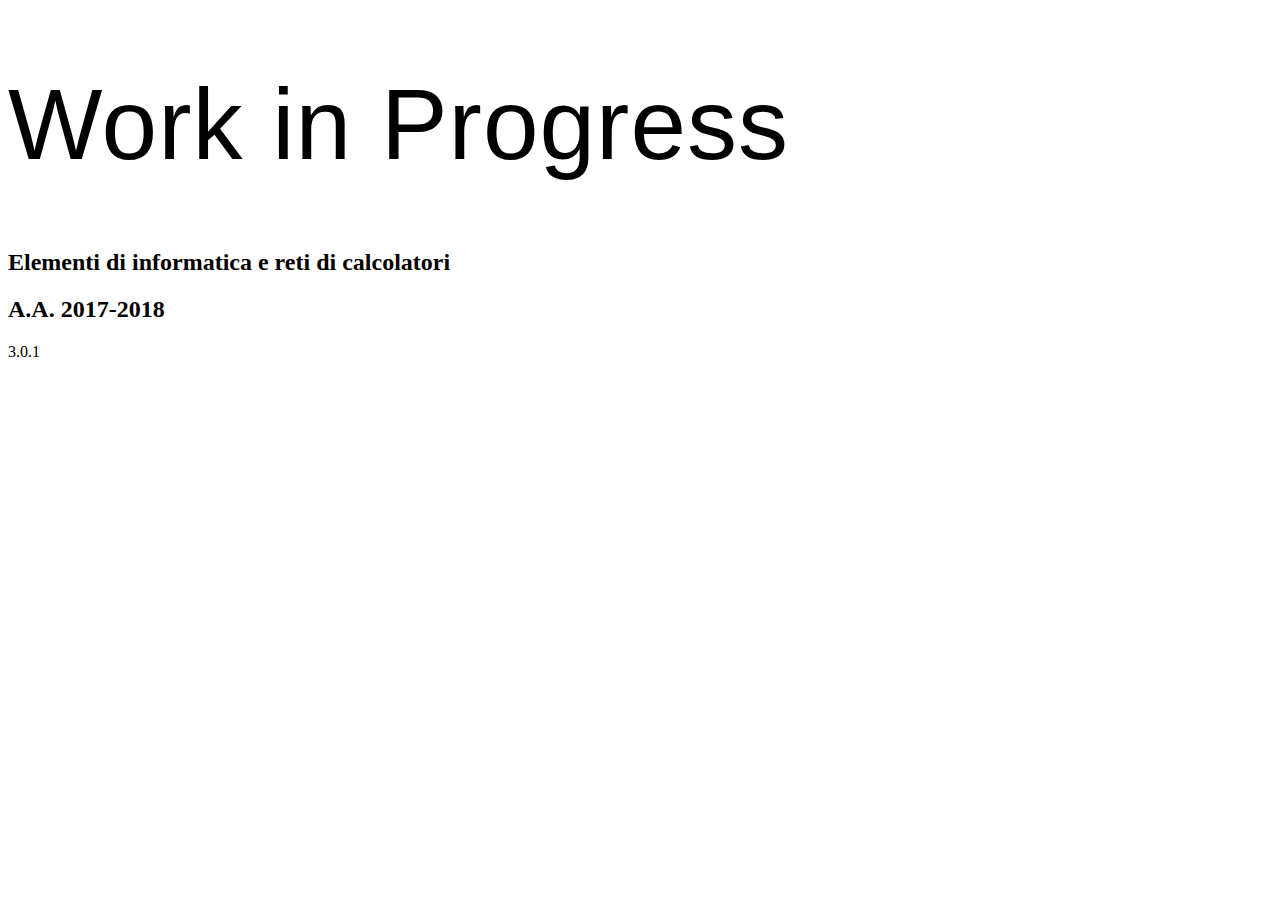
==== index.html @ 021d4521 "3.0.1" ====
<!doctype html>
<html lang="it">

 <head>
  <meta name="viewport" content="width=device-width, initial-scale=1.0">
  <meta http-equiv="X-UA-Compatible" content="IE=edge">
		<link rel="stylesheet" href="grafica.css">
 </head>

 <body>
      <h1>Work in Progress</h1>
      <h2>Elementi di informatica e reti di calcolatori</h2>
      <h2> A.A. 2017-2018 </h2>
      <p> 3.0.1 </p>
 </body>
</html>

<!-- <br> per un'interruzione di riga; -->
<!-- <hr> per inserire una linea di separazione -->
---- grafica.css ----
h1 {color: black;
	font-size: 100px;
	font-weight: 100;
	letter-spacing: 1px;
	font-family: 'HelveticaNeue-UltraLight', 'Helvetica Neue UltraLight', 'Helvetica Neue', Arial, Helvetica, sans-serif;
}
h2 {color: black;}

p {color: black;}
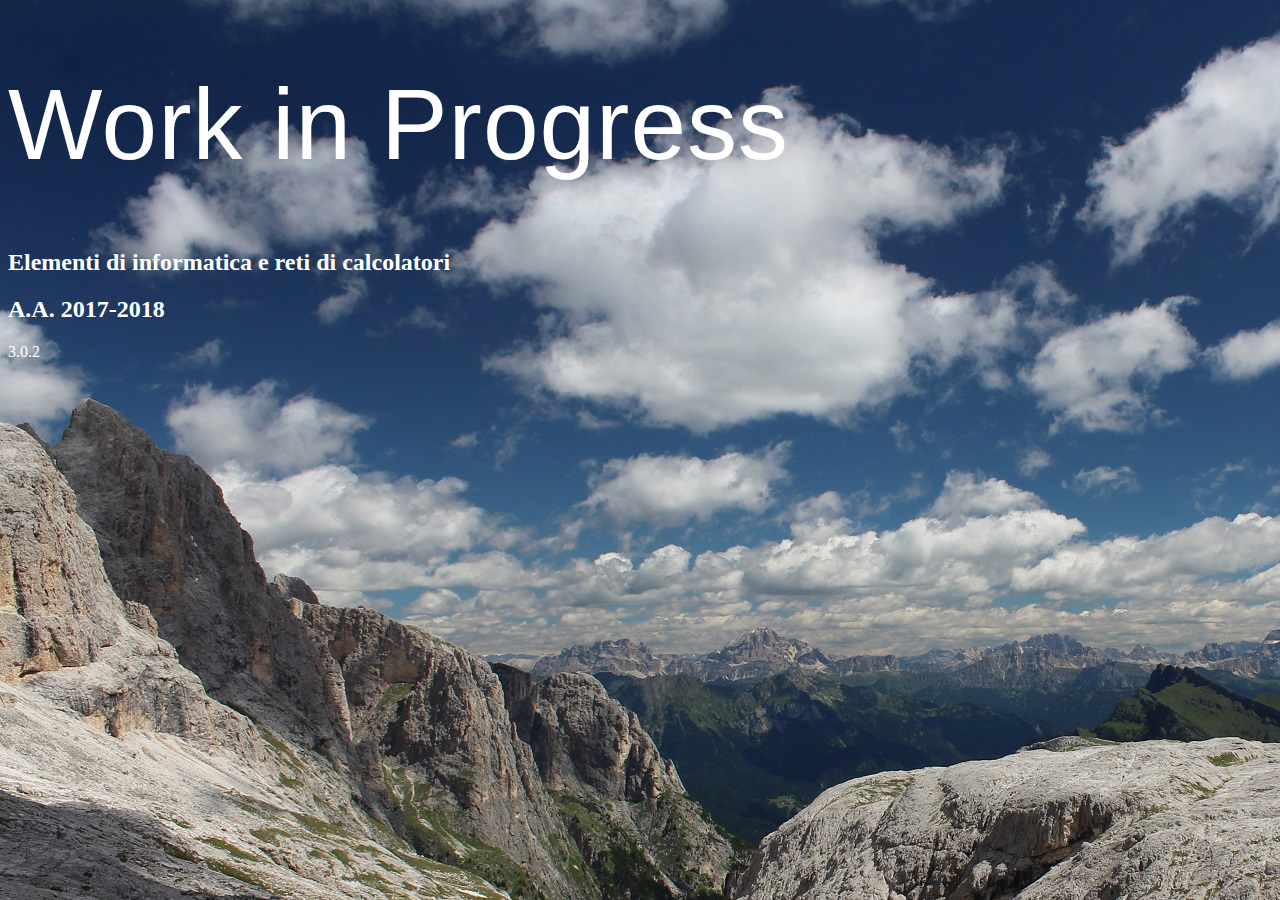
==== commit 4d92f56b: "3.0.2" ====
--- a/index.html
+++ b/index.html
@@ -2,18 +2,28 @@
 <html lang="it">
 
  <head>
-  <meta name="viewport" content="width=device-width, initial-scale=1.0">
+  <meta name="viewport" content="initial-scale=1.0">
   <meta http-equiv="X-UA-Compatible" content="IE=edge">
-		<link rel="stylesheet" href="grafica.css">
+    <title>Simone Banfi | Stories</title>
+    <link rel="stylesheet" href="grafica.css">
+
  </head>
 
- <body>
+ <body
+   style="background-image: url(sfondo.JPG)"
+   text="white"
+ >
       <h1>Work in Progress</h1>
       <h2>Elementi di informatica e reti di calcolatori</h2>
       <h2> A.A. 2017-2018 </h2>
-      <p> 3.0.1 </p>
+      <p> 3.0.2 </p>
+
  </body>
 </html>
+<style>
+
+
+
 
 <!-- <br> per un'interruzione di riga; -->
 <!-- <hr> per inserire una linea di separazione -->
--- a/grafica.css
+++ b/grafica.css
@@ -1,11 +1,7 @@
 
-
-h1 {color: black;
+h1 {
 	font-size: 100px;
 	font-weight: 100;
 	letter-spacing: 1px;
 	font-family: 'HelveticaNeue-UltraLight', 'Helvetica Neue UltraLight', 'Helvetica Neue', Arial, Helvetica, sans-serif;
 }
-h2 {color: black;}
-
-p {color: black;}
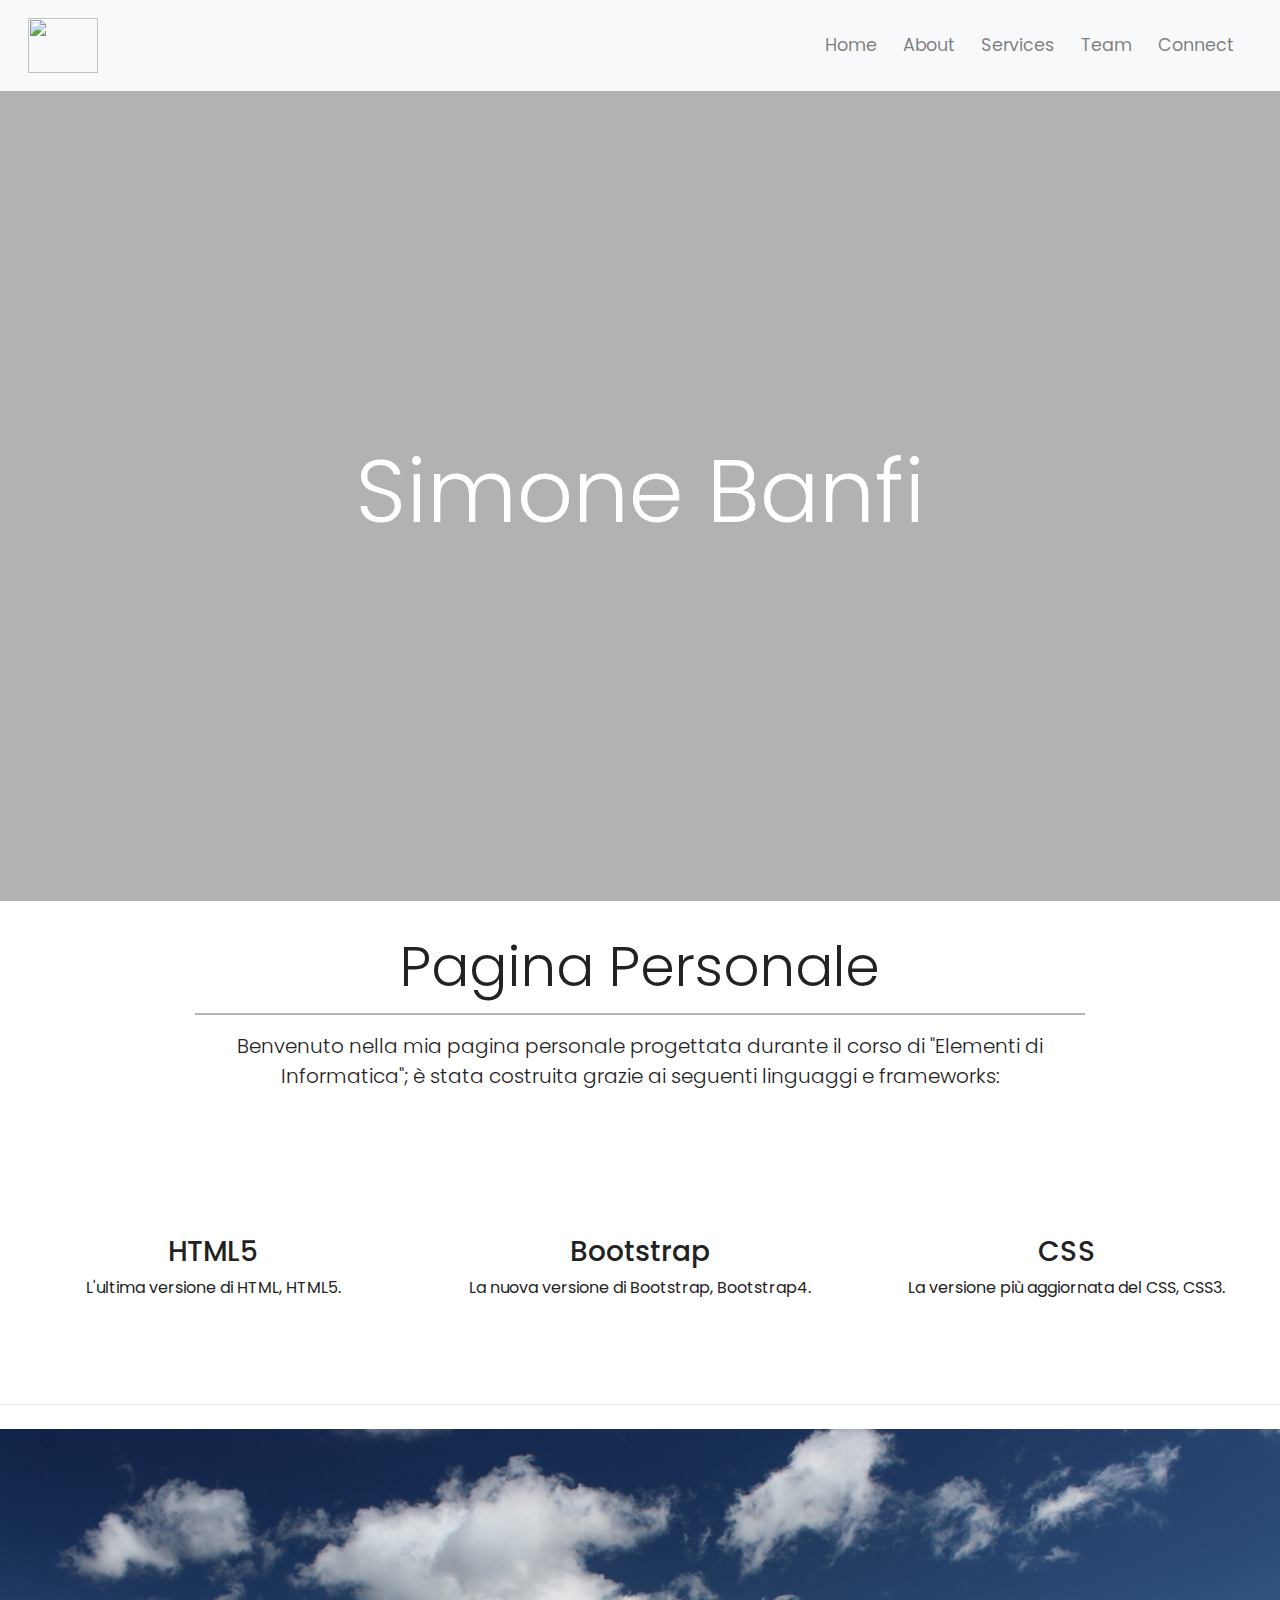
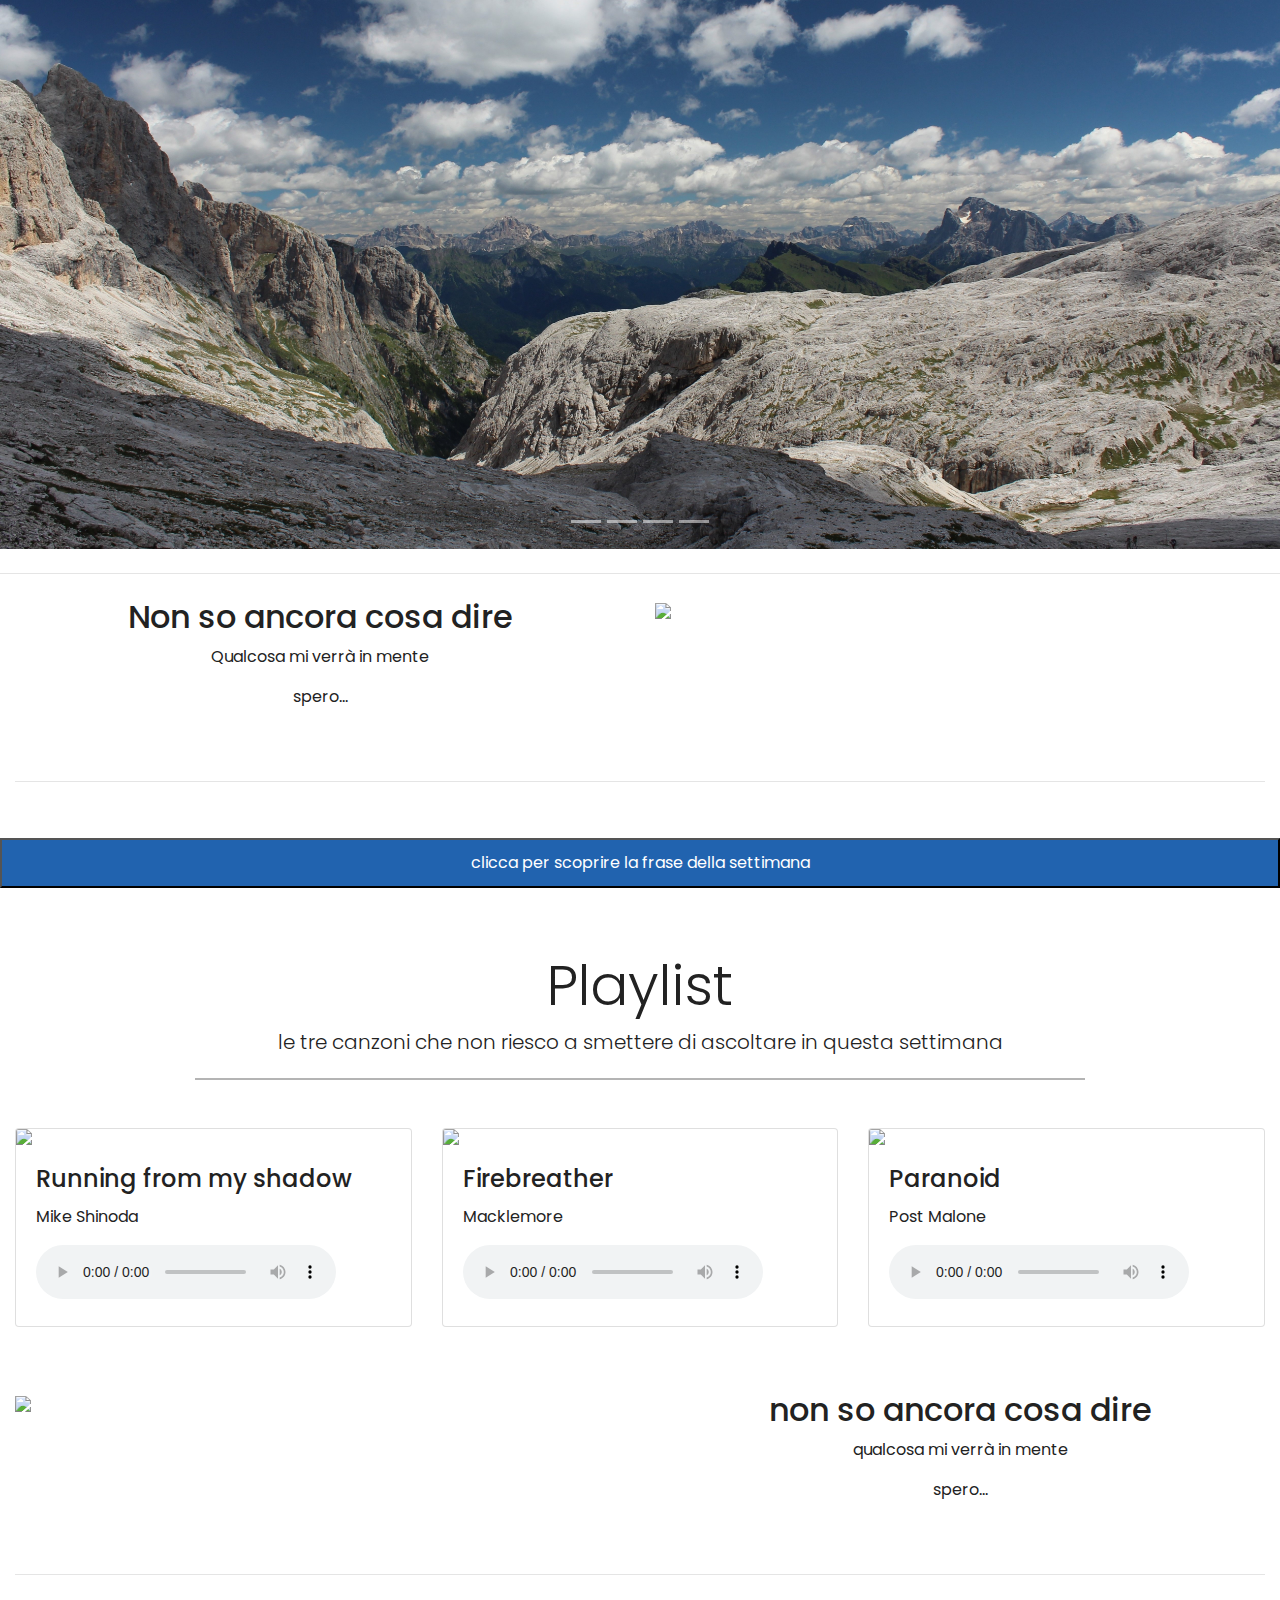
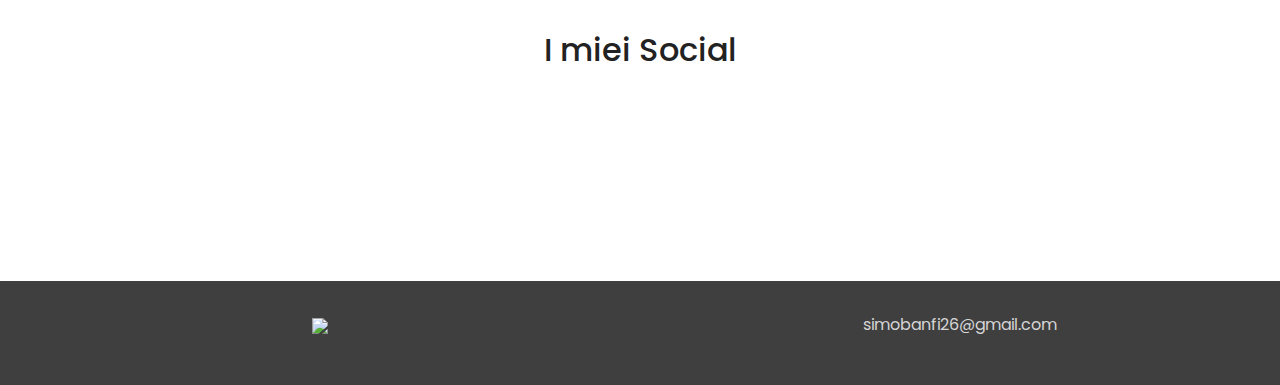
==== commit 93489013: "4.0" ====
--- a/index.html
+++ b/index.html
@@ -1,29 +1,252 @@
-<!doctype html>
-<html lang="it">
-
- <head>
-  <meta name="viewport" content="initial-scale=1.0">
-  <meta http-equiv="X-UA-Compatible" content="IE=edge">
-    <title>Simone Banfi | Stories</title>
-    <link rel="stylesheet" href="grafica.css">
-
- </head>
-
- <body
-   style="background-image: url(sfondo.JPG)"
-   text="white"
- >
-      <h1>Work in Progress</h1>
-      <h2>Elementi di informatica e reti di calcolatori</h2>
-      <h2> A.A. 2017-2018 </h2>
-      <p> 3.0.2 </p>
-
- </body>
+<!DOCTYPE html>
+<html lang="en">
+<head>
+	<meta charset="utf-8">
+	<meta name="viewport" content="width=device-width, initial-scale=1">
+	<title>Simone Banfi | Stories</title>
+	<link rel="stylesheet" href="https://maxcdn.bootstrapcdn.com/bootstrap/4.0.0/css/bootstrap.min.css">
+	<script src="https://ajax.googleapis.com/ajax/libs/jquery/3.3.1/jquery.min.js"></script>
+	<script src="https://cdnjs.cloudflare.com/ajax/libs/popper.js/1.12.9/umd/popper.min.js"></script>
+	<script src="https://maxcdn.bootstrapcdn.com/bootstrap/4.0.0/js/bootstrap.min.js"></script>
+	<script src="https://use.fontawesome.com/releases/v5.0.8/js/all.js"></script>
+	<link href="style.css" rel="stylesheet">
+</head>
+<body>
+
+<!-- Navigation -->
+<nav class="navbar navbar-expand-md navbar-light bg-light sticky-top">
+ <div class="container-fluid">
+	<a class="navbar-brand" href="#"><img src="img/logonero.PNG" width="70" height="55"></a>
+	<button class="navbar-toggler" type="button" data-toggle="collapse"
+	data-target="#navbarResponsive">
+	 <span class="navbar-toggler-icon"></span>
+	</button>
+	<div class="collapse navbar-collapse" id="navbarResponsive">
+		<ul class="navbar-nav ml-auto">
+			<li class="nav-item">
+				<a class="nav-link" href="#">Home</a>
+			</li>
+			<li class="nav-item">
+				<a class="nav-link" href="#">About</a>
+			</li>
+			<li class="nav-item">
+				<a class="nav-link" href="#">Services</a>
+			</li>
+			<li class="nav-item">
+				<a class="nav-link" href="#">Team</a>
+			</li>
+			<li class="nav-item">
+				<a class="nav-link" href="#">Connect</a>
+			</li>
+ </div>
+</nav>
+
+<!--- Cover -->
+<div class="cover">
+	<div class="cover-filter"></div>
+	<div class="cover-caption">
+		<div class="cover-caption-copy">
+			<h1 class="display-2">Simone Banfi</h1>
+			<h2></h2>
+		</div>
+	</div>
+</div>
+
+<!--- Sezione Welcome -->
+<div class="container-fluid padding">
+	<div class="row welcome text-center">
+		<div class="col-12">
+			<h1 class="display-4">Pagina Personale</h1>
+		</div>
+		<hr>
+		<div class="col-12">
+			<p class="lead">Benvenuto nella mia pagina personale progettata durante il
+				corso di "Elementi di Informatica"; è stata costruita grazie ai seguenti
+				linguaggi e frameworks: </p>
+		</div>
+	</div>
+</div>
+
+<!--- Linguaggi Utilizzati -->
+<div class="container-fluid padding">
+ <div class="row text-center padding">
+	<div class="col-xs-12 col-sm-6 col-md-4">
+		<i class="fas fa-code"></i>
+		<h3>HTML5</h3>
+		<p>L'ultima versione di HTML, HTML5.</p>
+	</div>
+	<div class="col-xs-12 col-sm-6 col-md-4">
+		<i class="fas fa-bold"></i>
+		<h3>Bootstrap</h3>
+		<p>La nuova versione di Bootstrap, Bootstrap4.</p>
+	</div>
+	<div class="col-sm-12 col-md-4">
+		<i class="fab fa-css3"></i>
+		<h3>CSS</h3>
+		<p>La versione più aggiornata del CSS, CSS3.</p>
+	</div>
+ </div>
+</div>
+<hr class="my-4">
+
+<!--- Image Slider -->
+<div id="slides" class="carousel slide" data-ride="carousel">
+ <ul class="carousel-indicators">
+	 <li data-target="#slides" data-slide-to="0"></li>
+	 <li data-target="#slides" data-slide-to="1"></li>
+	 <li data-target="#slides" data-slide-to="2"></li>
+	 <li data-target="#slides" data-slide-to="3"></li>
+ </ul>
+ <div class="carousel-inner">
+ 	<div class="carousel-item active">
+ 		<img src="img/sfondo.JPG">
+ 	</div>
+	<div class="carousel-item">
+		<img src="img/sfondo2.JPG">
+	</div>
+	<div class="carousel-item">
+		<img src="img/sfondo3.JPG">
+	</div>
+	<div class="carousel-item">
+		<img src="img/sfondo4.JPG">
+	</div>
+ </div>
+</div>
+<hr class="my-4">
+
+<!--- Sezione a 2 Colonne -->
+<div class="container-fluid padding">
+	<div class="row padding">
+		<div class="col-lg-6 text-center">
+			<h2>Non so ancora cosa dire</h2>
+			<p>Qualcosa mi verrà in mente</p>
+			<p>spero...</p>
+		</div>
+		<div class="col-lg-6">
+			<img src="img/2colonne.JPG" class="img-fluid">
+		</div>
+	</div>
+		<hr class="my-4">
+</div>
+
+
+<!--- Fixed background
+<figure>
+	<div class="fixed-wrap">
+		<div id="fixed">
+		</div>
+	</div>
+</figure>  -->
+
+<!--- Emoji Section -->
+<button class="frase" data-toggle="collapse" data-target="#emoji">clicca per scoprire la frase della settimana</button>
+ <div id="emoji" class="collapse">
+	<div class="container-fluid padding text-center">
+		<div class="row">
+<p>leggera come un volo di farfalla è la vita quando la felicità ti è vicina</p>
+		</div>
+	</div>
+</div>
+
+<!--- Sezione musica -->
+<div class="container-fluid padding">
+	<div class="row welcome text-center">
+		<div class="col-12">
+			<h1 class="display-4">Playlist</h1>
+			<p class="lead">le tre canzoni che non riesco a smettere di ascoltare
+			in questa settimana</p>
+		</div>
+		<hr>
+	</div>
+</div>
+
+<!--- Cards canzoni -->
+<div class="container-fluid padding">
+	 <div class="row padding">
+		<div class="col-md-4">
+			<div class="card">
+				<img class="card-img-top" src="img/cover1.JPG">
+				<div class="card-body">
+				 <h4 class="card-title">Running from my shadow</h4>
+					<p class="card-text">Mike Shinoda</p>
+				  <audio controls>
+					<source src="audio/audio1.MP3" type="audio/mpeg">
+				</audio>
+			</div>
+		 </div>
+		</div>
+		 <div class="col-md-4">
+ 			<div class="card">
+ 				<img class="card-img-top" src="img/cover2.JPG">
+ 				<div class="card-body">
+ 					<h4 class="card-title">Firebreather</h4>
+ 					<p class="card-text">Macklemore</p>
+					<audio controls>
+					<source src="audio/audio2.MP3" type="audio/mpeg">
+				</audio>
+ 				</div>
+ 			</div>
+ 		 </div>
+		 <div class="col-md-4">
+ 			<div class="card">
+ 				<img class="card-img-top" src="img/cover3.JPG">
+ 				<div class="card-body">
+ 					<h4 class="card-title">Paranoid</h4>
+ 					<p class="card-text">Post Malone</p>
+					<audio controls>
+					<source src="audio/audio3.MP3" type="audio/mpeg">
+				</audio>
+ 				</div>
+ 			</div>
+ 		 </div>
+		</div>
+</div>
+
+</div>
+
+<!--- Sezione a 2 Colonne -->
+<div class="container-fluid padding">
+	<div class="row padding">
+
+		<div class="col-lg-6">
+			<img src="img/2colonne2.JPG" class="img-fluid">
+		</div>
+		<div class="col-lg-6 text-center">
+			<h2>non so ancora cosa dire</h2>
+			<p>qualcosa mi verrà in mente</p>
+			<p>spero...</p>
+		</div>
+	</div>
+	<hr class="my-4">
+</div>
+
+<!--- Social -->
+<div class="container-fluid padding">
+	<div class="row text-center padding">
+		<div class="col-12">
+			<h2>I miei Social</h2>
+		</div>
+		<div class="col-12 social padding">
+			<a href="https://www.facebook.com/simone.banfi.7"><i class="fab fa-facebook"></i></a>
+			<a href="https://www.instagram.com/simo_baba26/?hl=it"><i class="fab fa-instagram"></i></a>
+			<a href="https://plus.google.com/u/0/112578412473606770687"><i class="fab fa-google-plus-g"></i></a>
+		</div>
+	</div>
+</div>
+
+<!--- Footer -->
+ <footer>
+  <div class="container-fluid padding">
+	 <div class="row text-center">
+		<div class="col-md-6">
+			<img src="img/logo.PNG">
+		</div>
+  	<div class="col-md-6">
+	   	<p>simobanfi26@gmail.com</p>
+	  </div>
+	 </div>
+  </div>
+ </footer>
+
+</body>
 </html>
-<style>
-
-
-
-
-<!-- <br> per un'interruzione di riga; -->
-<!-- <hr> per inserire una linea di separazione -->
--- a/style.css
+++ b/style.css
@@ -0,0 +1,255 @@
+@import url('https://fonts.googleapis.com/css?family=Poppins:400,500,700');
+html, body{
+ height: 100%;
+ width: 100%;
+ font-family: "Poppins" , sans-serif;
+ color: #222;
+ }
+
+/*--- correzioni navbar --*/
+.navbar{
+  padding: .8rem;
+}
+.navbar-nav li{
+  padding-right: 10px;
+}
+.nav-link {
+  font-size: 1.1em !important;
+}
+
+/*--- correzioni cover --*/
+.cover{height:90%;
+	background-image: url("img/pp.JPG");
+	background-size: cover;
+	background-position: center center;
+	position:relative;
+  }
+.cover-filter{ background: #000; width:100%; height:100%; position: absolute; z-index: 0; opacity: 0.3; }
+.cover-caption{ display: table; height: 100%; width:100%; position: relative; z-index:1; padding: 0 20px}
+.cover-caption-copy{ display: table-cell; vertical-align: middle; text-align: center; color:#fff; }
+
+/*--- correzioni sezione welcome --*/
+.welcome {
+  width: 75%;
+  margin: 0 auto;
+  padding-top: 2rem;
+}
+.welcome hr{
+  border-top: 2px solid #b4b4b4;
+  width: 95%;
+  margin-top: .3rem;
+  margin-bottom: 1rem;
+}
+
+/*--- correzioni simboli html bootstrap e css --*/
+ .fa-code {
+  color: #e54d26;
+ }
+ .fa-bold {
+  color: #563d7c;
+ }
+ .fa-css3 {
+  color: #2163af;
+ }
+ .fa-code, .fa-bold, .fa-css3 {
+  font-size: 4em;
+  margin: 1rem;
+ }
+
+ /*--- correzioni carousel foto --*/
+.carousel-inner img{
+  width: 100%;
+
+}
+.carousel-caption{
+  position: absolute;
+  top: 50%;
+  transform: translateY(-50%);
+}
+.carousel-caption h1{
+  font-size: 500%;
+  text-transform: uppercase;
+}
+.carousel-caption h3{
+  font-size: 200%;
+  font-weight: 500;
+  padding-bottom: 1rem;
+}
+
+.padding {
+  padding-bottom: 2rem;
+}
+
+.frase{
+  background-color: #2163af;
+  color: white;
+  width: 100%;
+  height: 50px;
+  margin-bottom: 2rem;
+}
+
+/*--- correzioni sezione social --*/
+.social a {
+  font-size: 4.5em;
+  padding: 3rem;
+}
+.fa-facebook{
+  color: #3b5998;
+}
+.fa-instagram{
+  color: #517fa4;
+}
+.fa-google-plus-g{
+  color: #dd4b39;
+}
+.fa-facebook:hover,
+.fa-instagram:hover,
+.fa-google-plus-g:hover {
+  color: #d5d5d5;
+}
+
+/*--- correzioni navbar --*/
+footer{
+  background-color: #3f3f3f;
+  color: #d5d5d5;
+  padding-top: 2rem;
+}
+
+
+
+
+/*---Media Queries --*/
+@media (max-width: 992px) {
+ .social a{
+   font-size: 4em;
+   padding: 2rem;
+ }
+  }
+@media (max-width: 768px) {
+  .carousel-caption{
+    top: 45%;
+  }
+  .carousel-caption h1{
+    font-size: 350%;
+  }
+  .carousel-caption h3{
+    font-size: 140%;
+    font-weight: 400;
+    padding-bottom: .2rem;
+  }
+  .carousel-caption .btn{
+    font-size: 95%;
+  }
+  .display-4 {
+    font-size: 200%;
+  }
+  .social a{
+    font-size: 3.5em;
+    padding: 1.2rem;
+  }
+}
+@media (max-width: 576px) {
+  .carousel-caption{
+    top: 40%;
+  }
+  .carousel-caption h1{
+    font-size: 250%;
+  }
+  .carousel-caption h3{
+    font-size: 110%;
+  }
+  .carousel-caption .btn{
+    font-size: 90%;
+  }
+  .carousel-indicators{
+    display: none;
+  }
+  .display-4 {
+    font-size: 160%;
+  }
+  .social a{
+    font-size: 2em;
+    padding: .7rem;
+  }
+}
+
+
+/*---Firefox Bug Fix --*/
+.carousel-item {
+  transition: -webkit-transform 0.5s ease;
+  transition: transform 0.5s ease;
+  transition: transform 0.5s ease, -webkit-transform 0.5s ease;
+  -webkit-backface-visibility: visible;
+  backface-visibility: visible;
+}
+/*--- Fixed Background Image --*/
+figure {
+  position: relative;
+  width: 100%;
+  height: 60%;
+  margin: 0!important;
+}
+.fixed-wrap {
+  clip: rect(0, auto, auto, 0);
+  position: absolute;
+  top: 0;
+  left: 0;
+  width: 100%;
+  height: 100%;
+}
+#fixed {
+  background-image: url('img/mac.JPG');
+  position: fixed;
+  display: block;
+  top: 0;
+  left: 0;
+  width: 100%;
+  height: 100%;
+  background-size: cover;
+  background-position: center center;
+  -webkit-transform: translateZ(0);
+          transform: translateZ(0);
+  will-change: transform;
+}
+
+overlay {
+    background: rgba(64, 35, 97, 0.9);
+    height: 100%;
+    left: 0;
+    opacity: 0;
+    position: absolute;
+    top: 0;
+    width: 100%;
+    -moz-transition: opacity, 0.3s;
+    -o-transition: opacity, 0.3s;
+    -webkit-transition: opacity, 0.3s;
+    transition: opacity, 0.3s; }
+  .work .overlay-caption {
+    position: absolute;
+    text-align: center;
+    top: 50%;
+    width: 100%;
+    -moz-transform: translateY(-50%);
+    -ms-transform: translateY(-50%);
+    -webkit-transform: translateY(-50%);
+    transform: translateY(-50%); }
+
+
+
+
+/*
+Extra small (xs) devices (portrait phones, less than 576px)
+No media query since this is the default in Bootstrap
+
+Small (sm) devices (landscape phones, 576px and up)
+@media (min-width: 576px) { ... }
+
+Medium (md) devices (tablets, 768px and up)
+@media (min-width: 768px) { ... }
+
+Large (lg) devices (desktops, 992px and up)
+@media (min-width: 992px) { ... }
+
+Extra (xl) large devices (large desktops, 1200px and up)
+@media (min-width: 1200px) { ... }
+*/
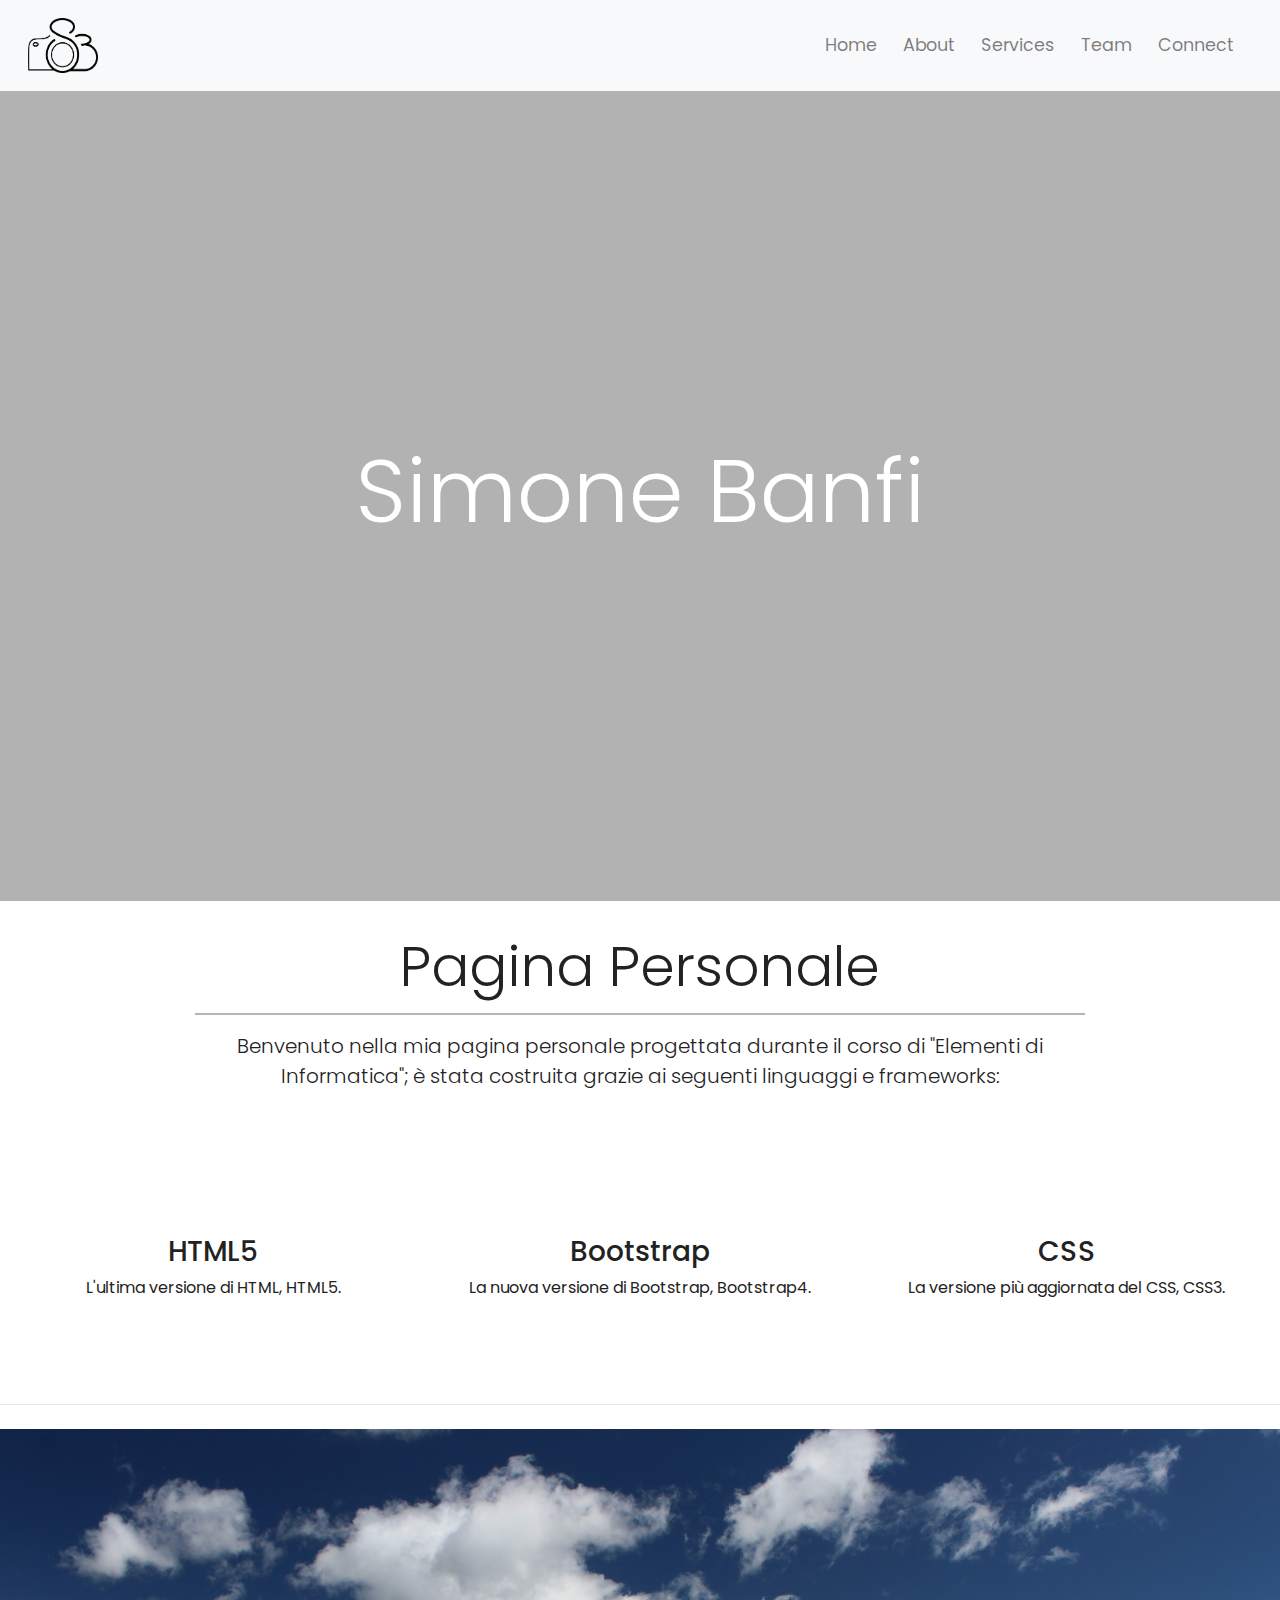
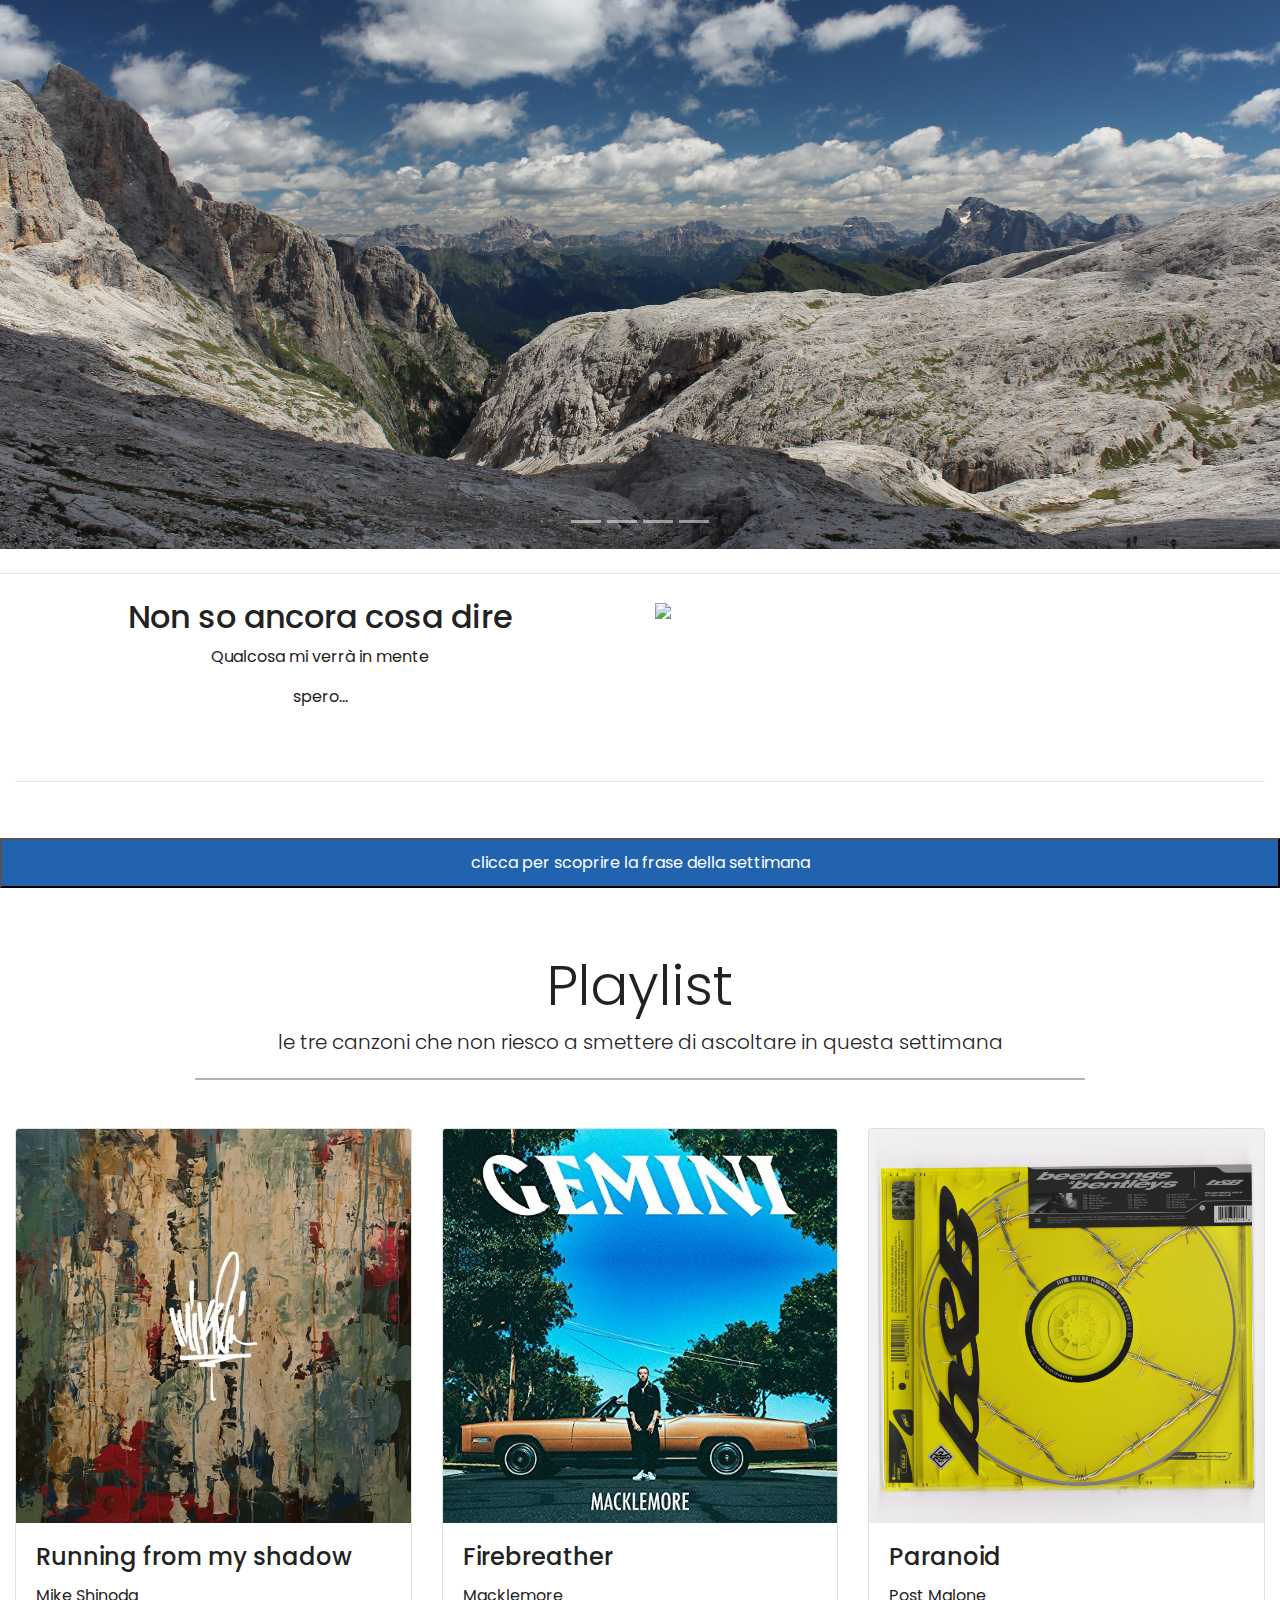
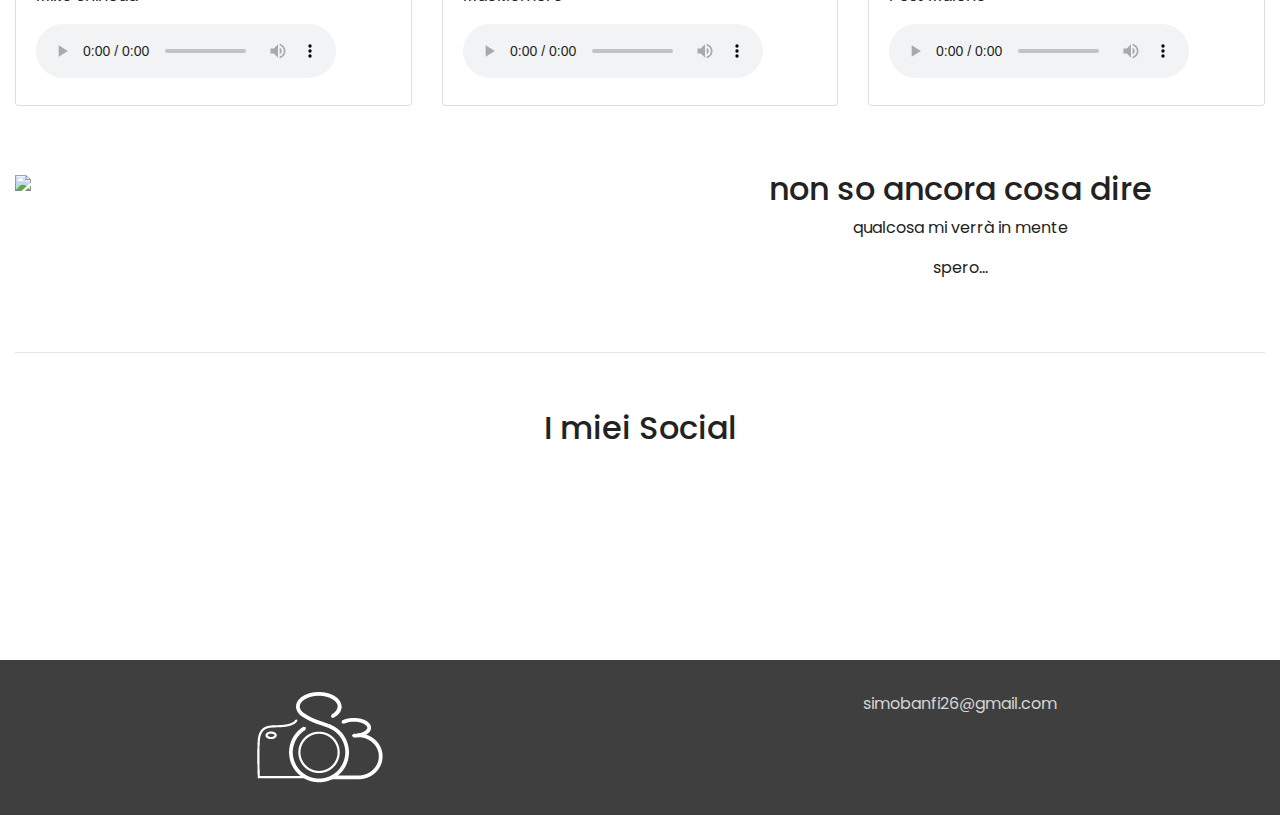
==== commit 26668a88: "4.0.1" ====
--- a/index.html
+++ b/index.html
@@ -16,7 +16,7 @@
 <!-- Navigation -->
 <nav class="navbar navbar-expand-md navbar-light bg-light sticky-top">
  <div class="container-fluid">
-	<a class="navbar-brand" href="#"><img src="img/logonero.PNG" width="70" height="55"></a>
+	<a class="navbar-brand" href="#"><img src="img/logonero.png" width="70" height="55"></a>
 	<button class="navbar-toggler" type="button" data-toggle="collapse"
 	data-target="#navbarResponsive">
 	 <span class="navbar-toggler-icon"></span>
@@ -102,13 +102,13 @@
  		<img src="img/sfondo.JPG">
  	</div>
 	<div class="carousel-item">
-		<img src="img/sfondo2.JPG">
+		<img src="img/sfondo.jpg">
 	</div>
 	<div class="carousel-item">
-		<img src="img/sfondo3.JPG">
+		<img src="img/sfondo3.jpg">
 	</div>
 	<div class="carousel-item">
-		<img src="img/sfondo4.JPG">
+		<img src="img/sfondo4.jpg">
 	</div>
  </div>
 </div>
@@ -165,7 +165,7 @@
 	 <div class="row padding">
 		<div class="col-md-4">
 			<div class="card">
-				<img class="card-img-top" src="img/cover1.JPG">
+				<img class="card-img-top" src="img/cover1.jpg">
 				<div class="card-body">
 				 <h4 class="card-title">Running from my shadow</h4>
 					<p class="card-text">Mike Shinoda</p>
@@ -177,7 +177,7 @@
 		</div>
 		 <div class="col-md-4">
  			<div class="card">
- 				<img class="card-img-top" src="img/cover2.JPG">
+ 				<img class="card-img-top" src="img/cover2.jpg">
  				<div class="card-body">
  					<h4 class="card-title">Firebreather</h4>
  					<p class="card-text">Macklemore</p>
@@ -189,7 +189,7 @@
  		 </div>
 		 <div class="col-md-4">
  			<div class="card">
- 				<img class="card-img-top" src="img/cover3.JPG">
+ 				<img class="card-img-top" src="img/cover3.jpg">
  				<div class="card-body">
  					<h4 class="card-title">Paranoid</h4>
  					<p class="card-text">Post Malone</p>
@@ -239,7 +239,7 @@
   <div class="container-fluid padding">
 	 <div class="row text-center">
 		<div class="col-md-6">
-			<img src="img/logo.PNG">
+			<img src="img/logo.png">
 		</div>
   	<div class="col-md-6">
 	   	<p>simobanfi26@gmail.com</p>
--- a/style.css
+++ b/style.css
@@ -19,7 +19,7 @@
 
 /*--- correzioni cover --*/
 .cover{height:90%;
-	background-image: url("img/pp.JPG");
+	background-image: url("img/pp.jpg");
 	background-size: cover;
 	background-position: center center;
 	position:relative;
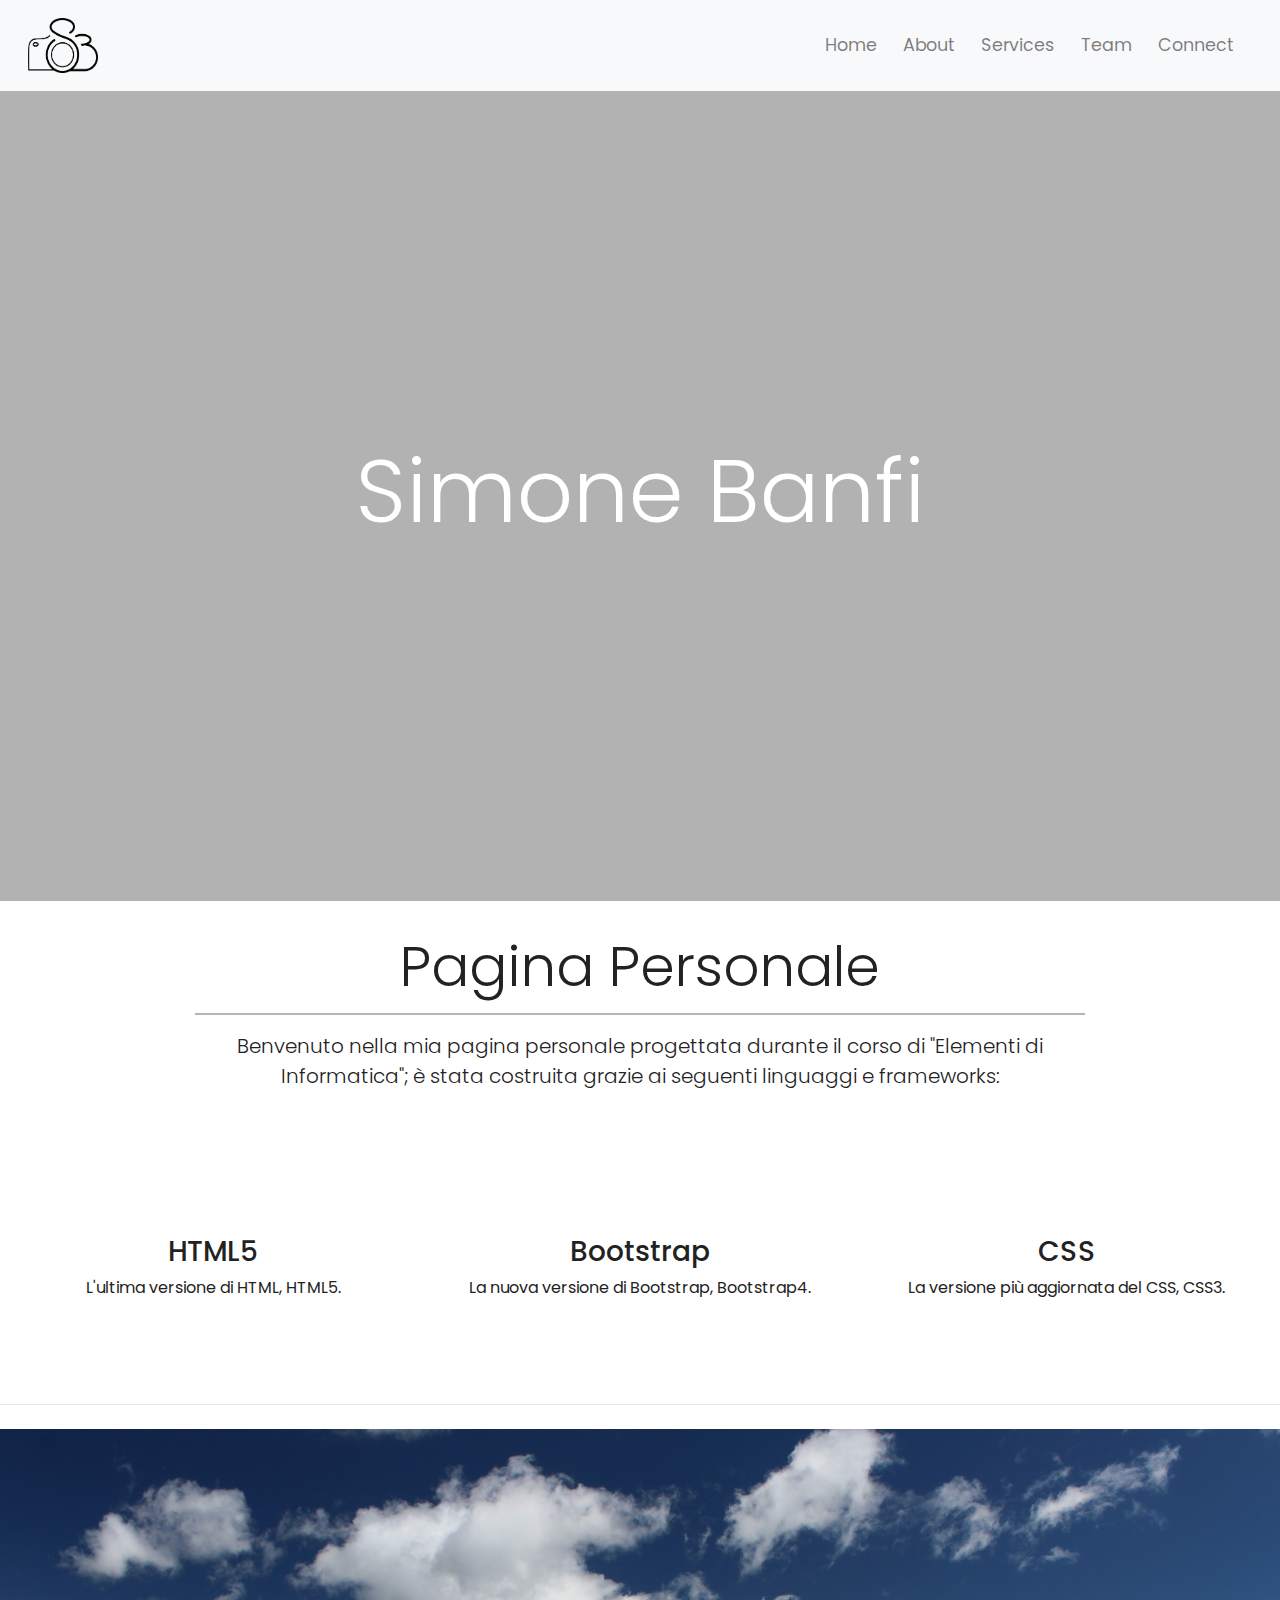
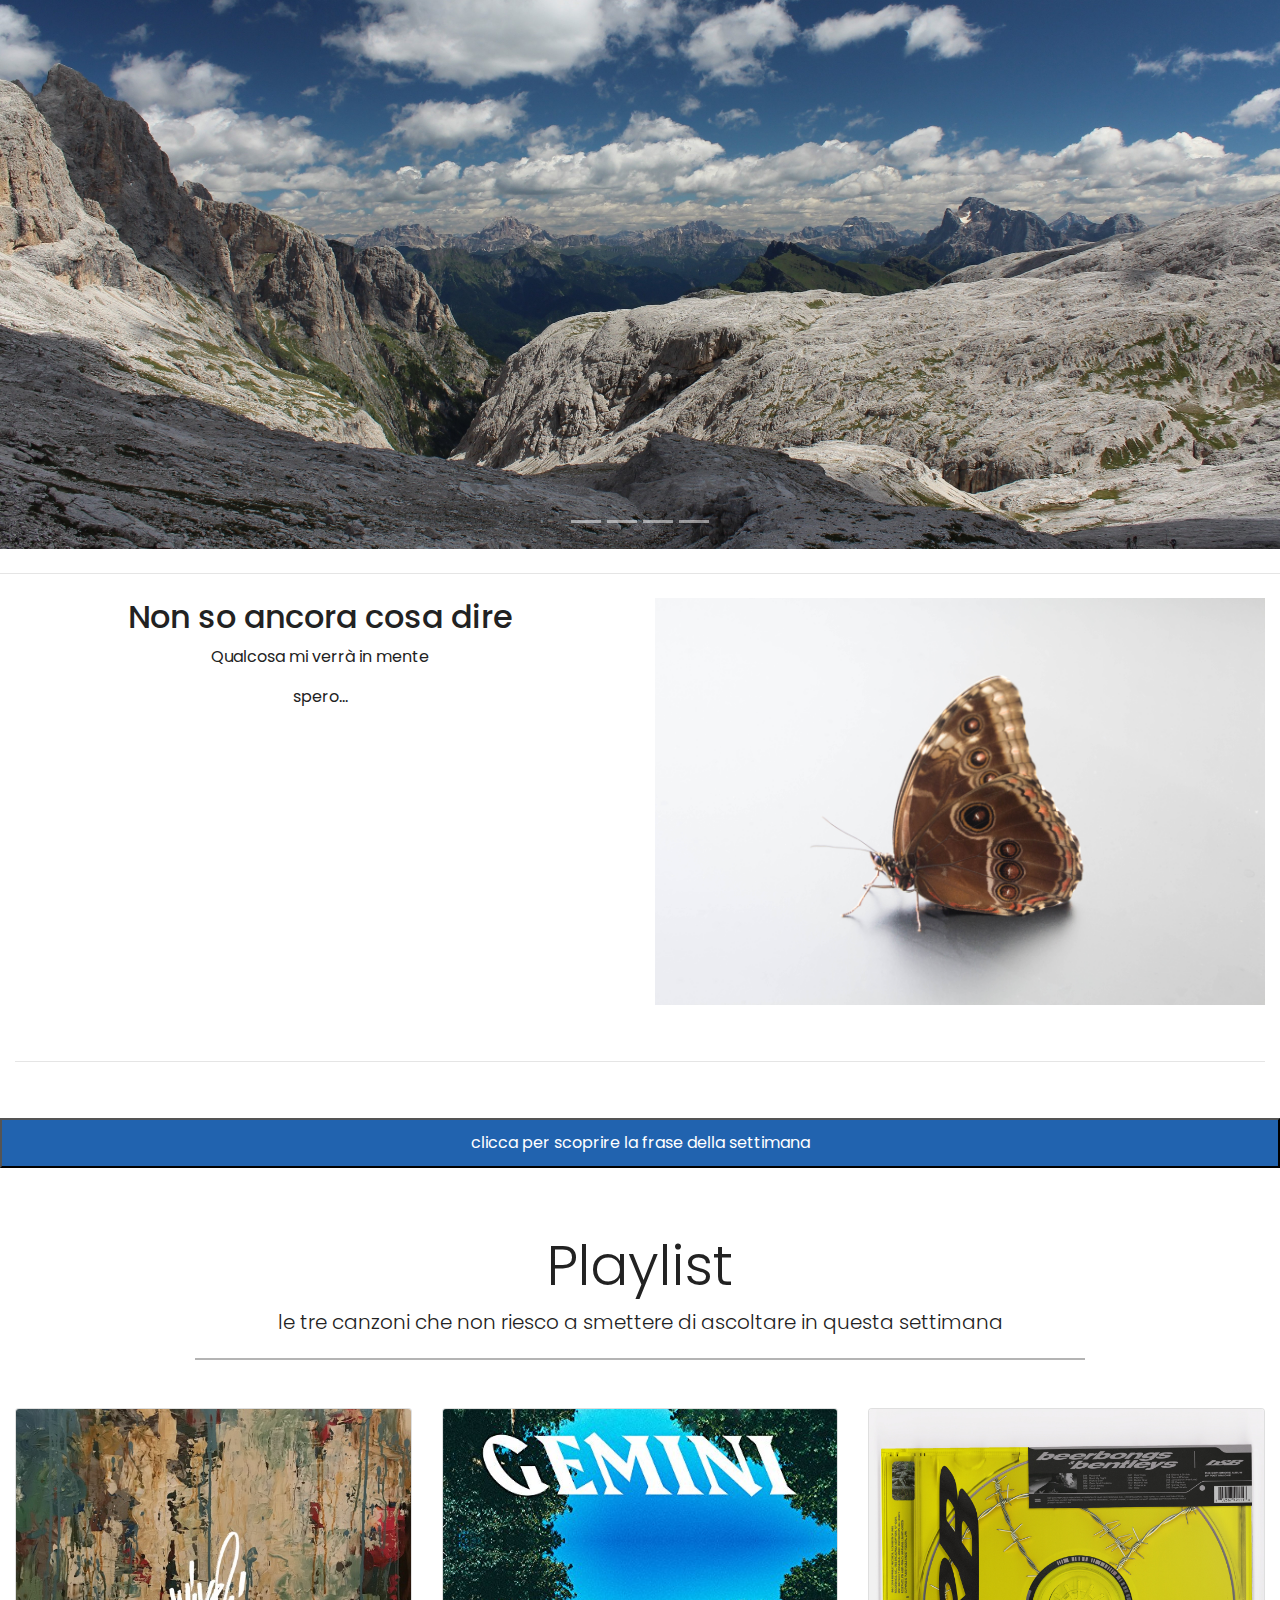
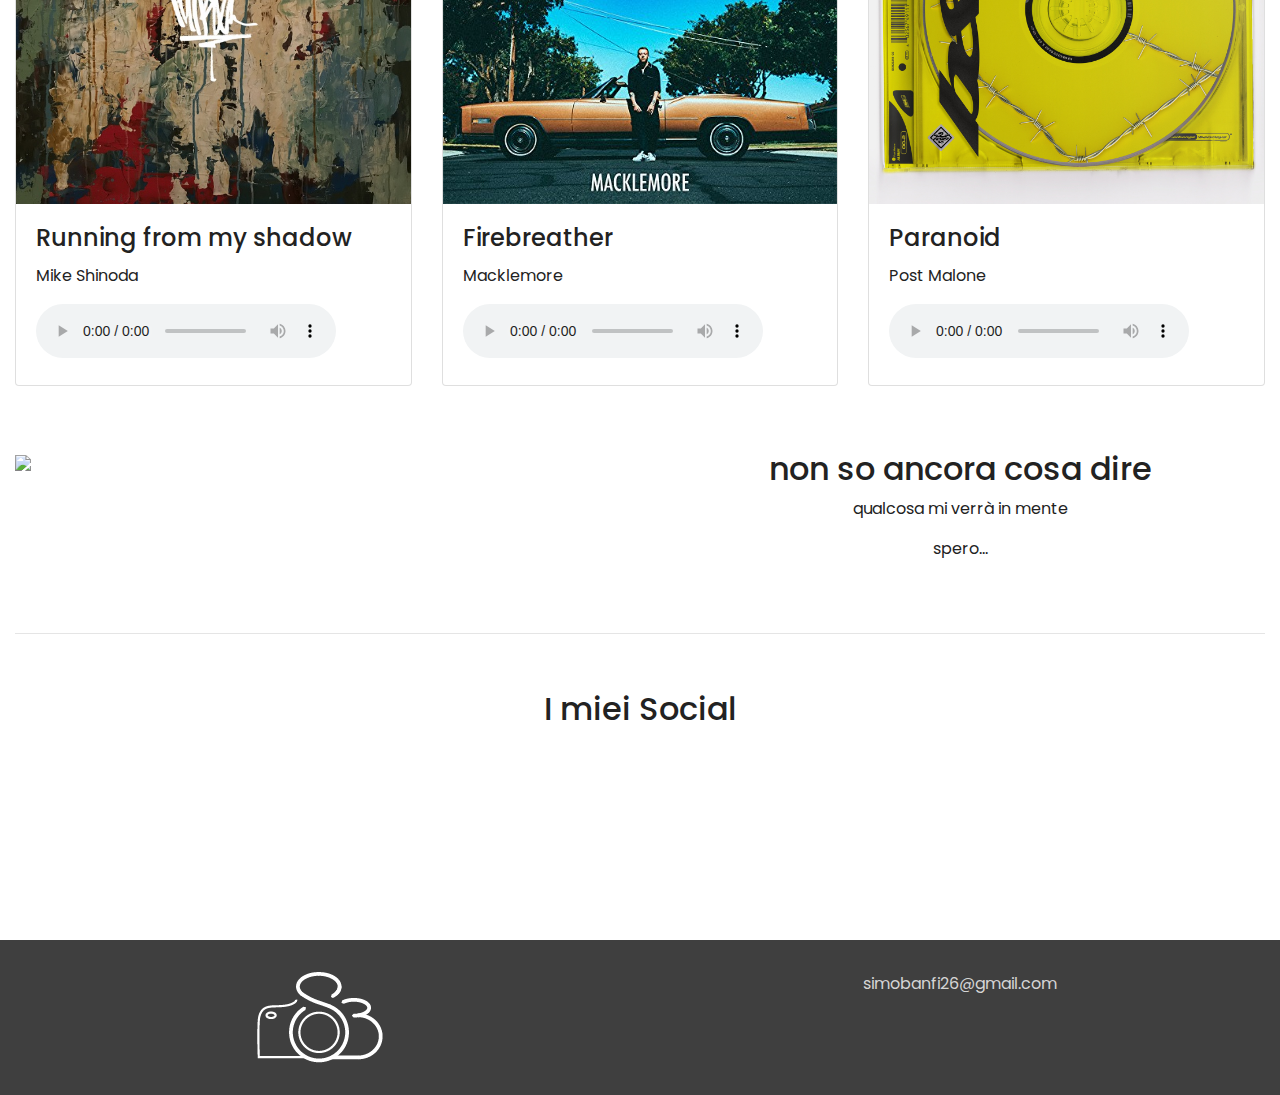
==== commit abecb9fa: "4.0.2" ====
--- a/index.html
+++ b/index.html
@@ -102,7 +102,7 @@
  		<img src="img/sfondo.JPG">
  	</div>
 	<div class="carousel-item">
-		<img src="img/sfondo.jpg">
+		<img src="img/sfondo2.jpg">
 	</div>
 	<div class="carousel-item">
 		<img src="img/sfondo3.jpg">
@@ -123,7 +123,7 @@
 			<p>spero...</p>
 		</div>
 		<div class="col-lg-6">
-			<img src="img/2colonne.JPG" class="img-fluid">
+			<img src="img/2colonne.jpg" class="img-fluid">
 		</div>
 	</div>
 		<hr class="my-4">
@@ -170,7 +170,7 @@
 				 <h4 class="card-title">Running from my shadow</h4>
 					<p class="card-text">Mike Shinoda</p>
 				  <audio controls>
-					<source src="audio/audio1.MP3" type="audio/mpeg">
+					<source src="audio/audio1.mp3" type="audio/mpeg">
 				</audio>
 			</div>
 		 </div>
@@ -182,7 +182,7 @@
  					<h4 class="card-title">Firebreather</h4>
  					<p class="card-text">Macklemore</p>
 					<audio controls>
-					<source src="audio/audio2.MP3" type="audio/mpeg">
+					<source src="audio/audio2.mp3" type="audio/mpeg">
 				</audio>
  				</div>
  			</div>
@@ -194,7 +194,7 @@
  					<h4 class="card-title">Paranoid</h4>
  					<p class="card-text">Post Malone</p>
 					<audio controls>
-					<source src="audio/audio3.MP3" type="audio/mpeg">
+					<source src="audio/audio3.mp3" type="audio/mpeg">
 				</audio>
  				</div>
  			</div>
--- a/style.css
+++ b/style.css
@@ -18,7 +18,8 @@
 }
 
 /*--- correzioni cover --*/
-.cover{height:90%;
+.cover{
+  height:90%;
 	background-image: url("img/pp.jpg");
 	background-size: cover;
 	background-position: center center;
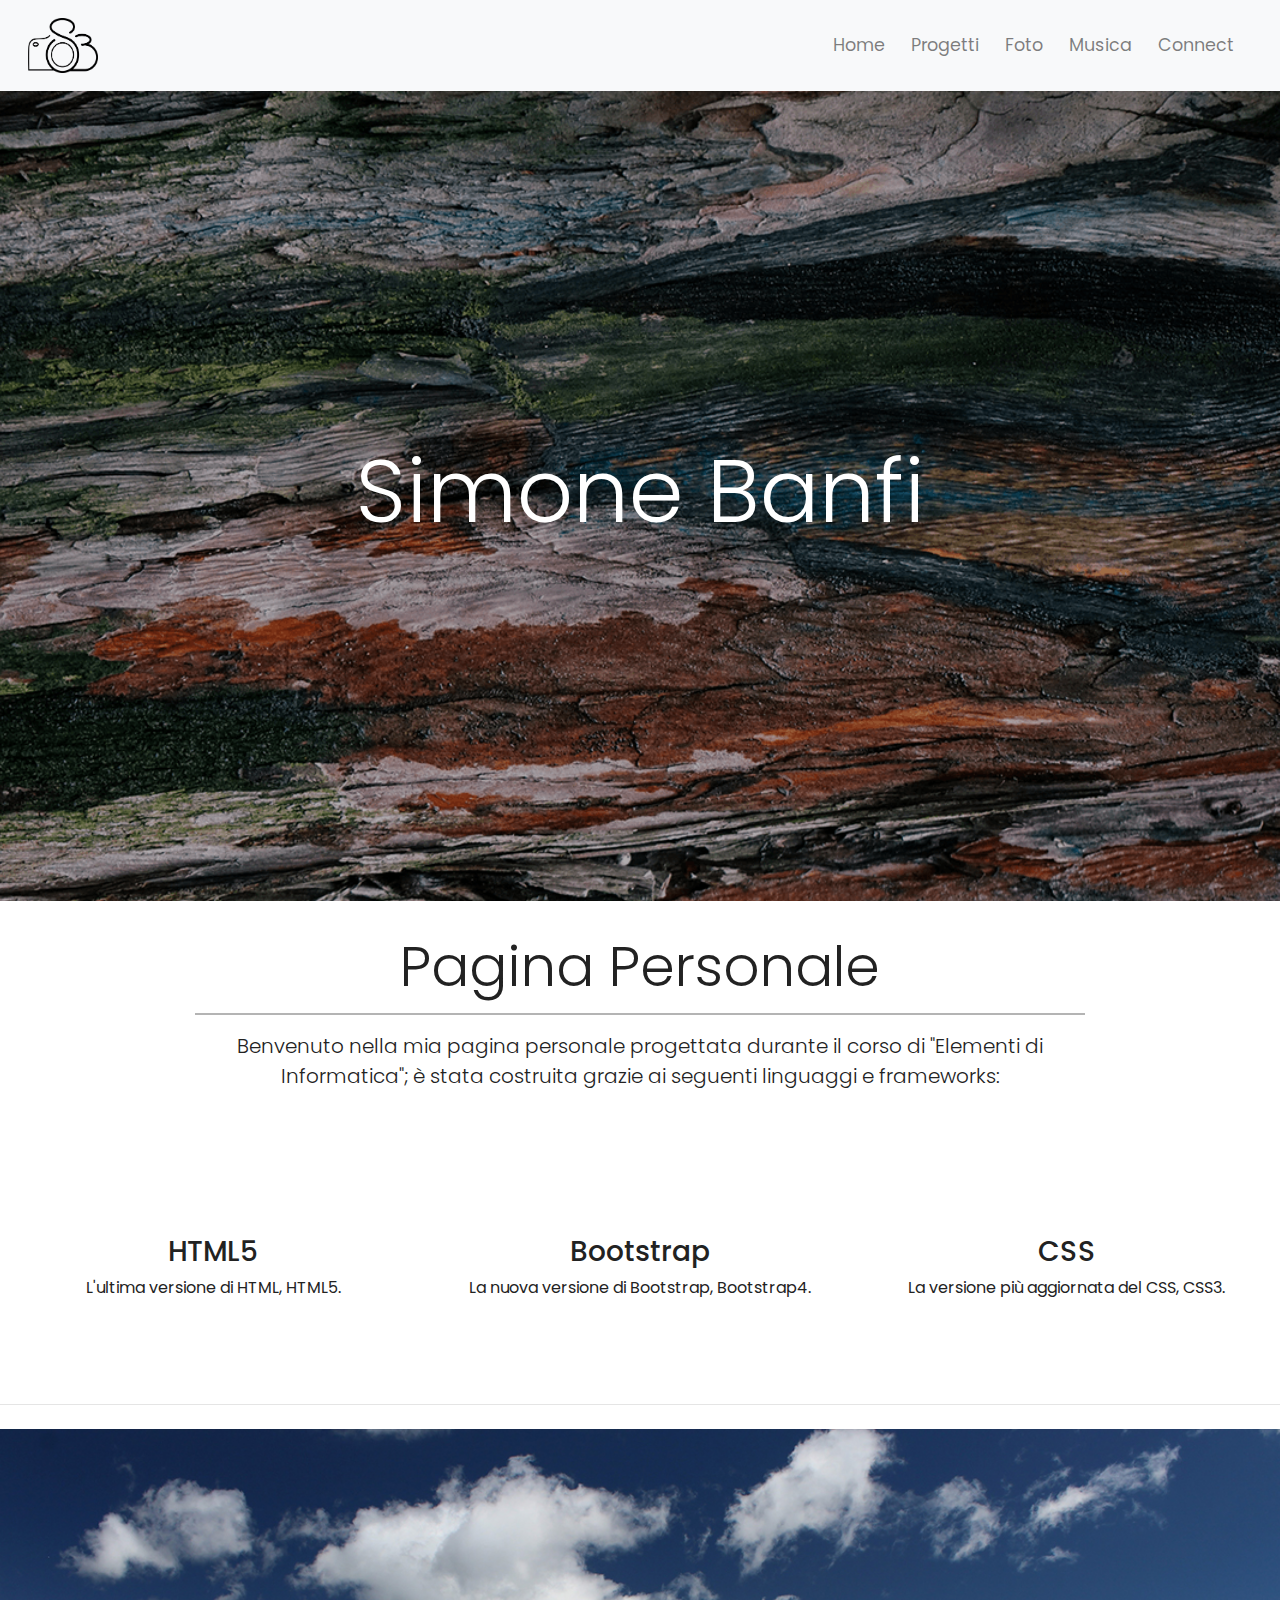
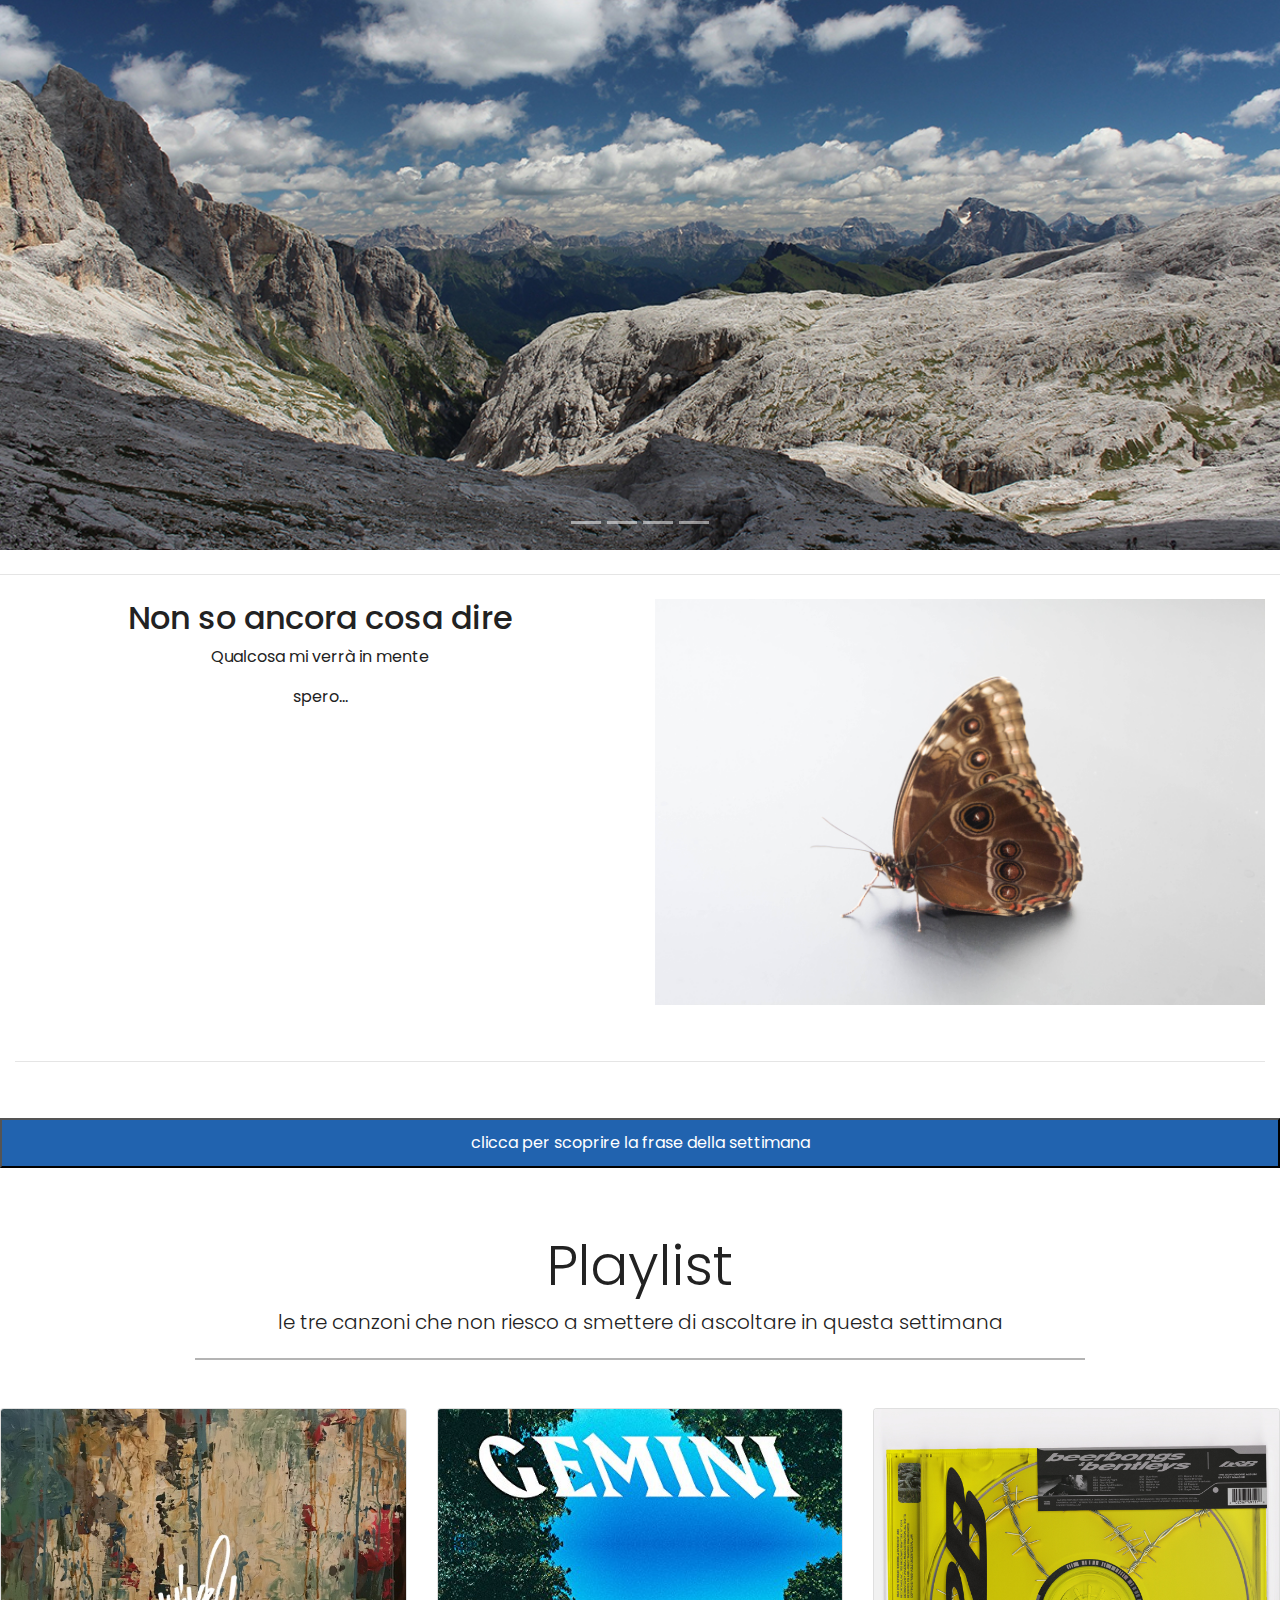
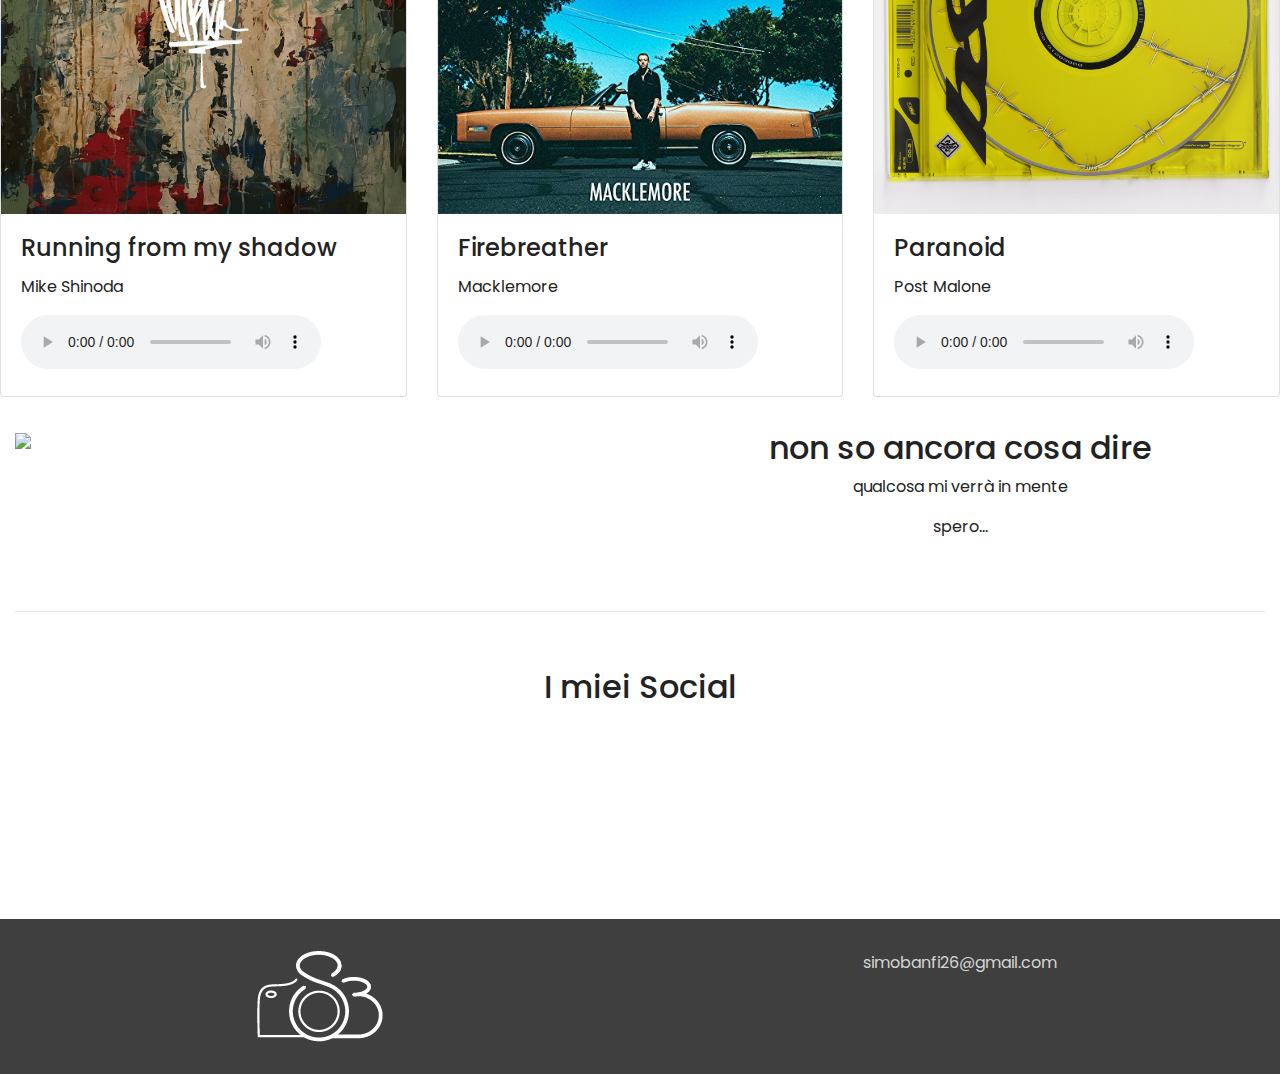
==== commit 5b9ce62c: "4.0.4" ====
--- a/index.html
+++ b/index.html
@@ -27,13 +27,13 @@
 				<a class="nav-link" href="#">Home</a>
 			</li>
 			<li class="nav-item">
-				<a class="nav-link" href="#">About</a>
-			</li>
-			<li class="nav-item">
-				<a class="nav-link" href="#">Services</a>
-			</li>
-			<li class="nav-item">
-				<a class="nav-link" href="#">Team</a>
+				<a class="nav-link" href="#">Progetti</a>
+			</li>
+			<li class="nav-item">
+				<a class="nav-link" href="#">Foto</a>
+			</li>
+			<li class="nav-item">
+				<a class="nav-link" href="#musica">Musica</a>
 			</li>
 			<li class="nav-item">
 				<a class="nav-link" href="#">Connect</a>
@@ -148,7 +148,7 @@
 	</div>
 </div>
 
-<!--- Sezione musica -->
+<a name="musica"></a>
 <div class="container-fluid padding">
 	<div class="row welcome text-center">
 		<div class="col-12">
@@ -161,47 +161,37 @@
 </div>
 
 <!--- Cards canzoni -->
-<div class="container-fluid padding">
-	 <div class="row padding">
-		<div class="col-md-4">
-			<div class="card">
-				<img class="card-img-top" src="img/cover1.jpg">
-				<div class="card-body">
-				 <h4 class="card-title">Running from my shadow</h4>
-					<p class="card-text">Mike Shinoda</p>
-				  <audio controls>
-					<source src="audio/audio1.mp3" type="audio/mpeg">
-				</audio>
-			</div>
-		 </div>
-		</div>
-		 <div class="col-md-4">
- 			<div class="card">
- 				<img class="card-img-top" src="img/cover2.jpg">
- 				<div class="card-body">
- 					<h4 class="card-title">Firebreather</h4>
- 					<p class="card-text">Macklemore</p>
-					<audio controls>
-					<source src="audio/audio2.mp3" type="audio/mpeg">
-				</audio>
- 				</div>
- 			</div>
- 		 </div>
-		 <div class="col-md-4">
- 			<div class="card">
- 				<img class="card-img-top" src="img/cover3.jpg">
- 				<div class="card-body">
- 					<h4 class="card-title">Paranoid</h4>
- 					<p class="card-text">Post Malone</p>
-					<audio controls>
-					<source src="audio/audio3.mp3" type="audio/mpeg">
-				</audio>
- 				</div>
- 			</div>
- 		 </div>
-		</div>
-</div>
-
+<div class="card-deck padding">
+  <div class="card">
+    <img class="card-img-top" src="img/cover1.jpg" alt="Card image cap">
+    <div class="card-body">
+      <h4 class="card-title">Running from my shadow</h4>
+      <p class="card-text">Mike Shinoda</p>
+			<audio controls>
+			<source src="audio/audio1.mp3" type="audio/mpeg">
+		</audio>
+    </div>
+   </div>
+  <div class="card">
+    <img class="card-img-top" src="img/cover2.jpg" alt="Card image cap">
+    <div class="card-body">
+      <h4 class="card-title">Firebreather</h4>
+      <p class="card-text">Macklemore</p>
+			<audio controls>
+			<source src="audio/audio2.mp3" type="audio/mpeg">
+		</audio>
+    </div>
+   </div>
+  <div class="card">
+    <img class="card-img-top" src="img/cover3.jpg" alt="Card image cap">
+    <div class="card-body">
+      <h4 class="card-title">Paranoid</h4>
+      <p class="card-text">Post Malone</p>
+			<audio controls>
+			<source src="audio/audio3.mp3" type="audio/mpeg">
+			</audio>
+    </div>
+  </div>
 </div>
 
 <!--- Sezione a 2 Colonne -->
--- a/style.css
+++ b/style.css
@@ -20,7 +20,7 @@
 /*--- correzioni cover --*/
 .cover{
   height:90%;
-	background-image: url("img/pp.jpg");
+	background-image: url("img/pp.png");
 	background-size: cover;
 	background-position: center center;
 	position:relative;
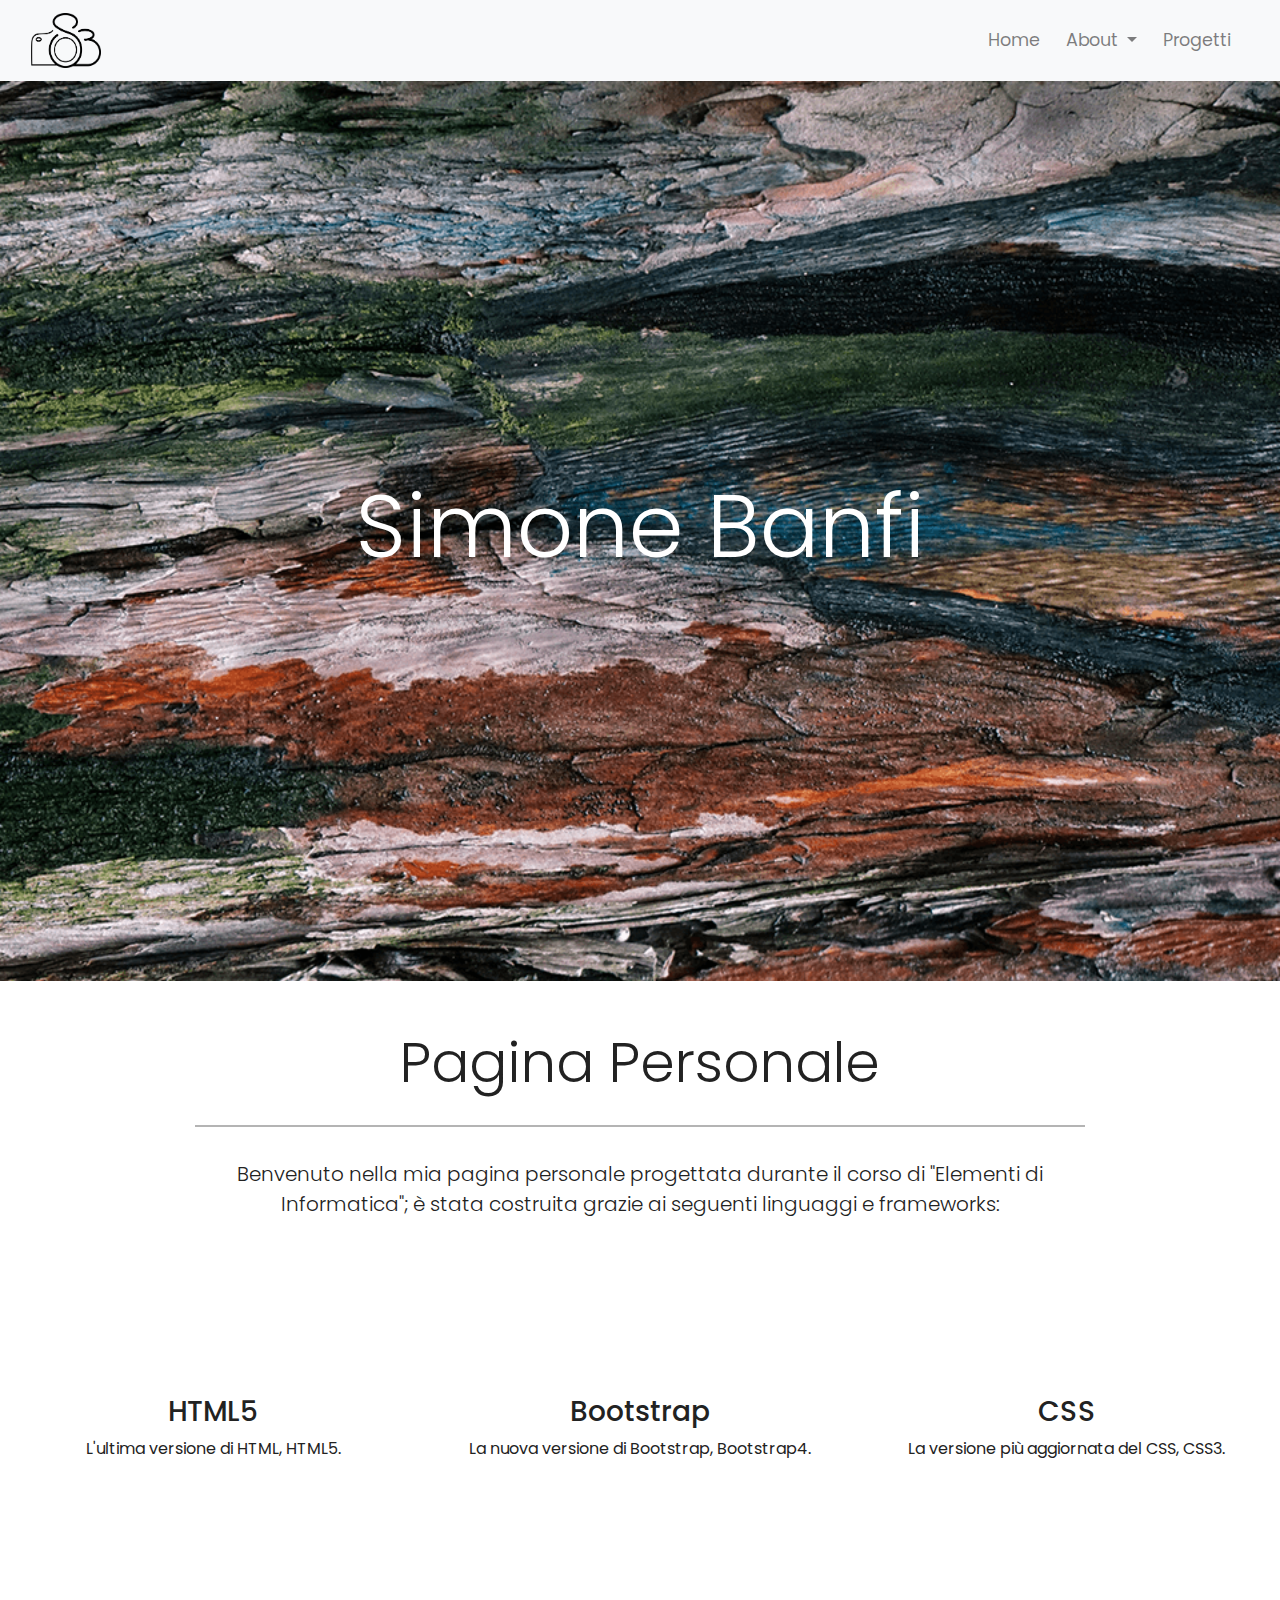
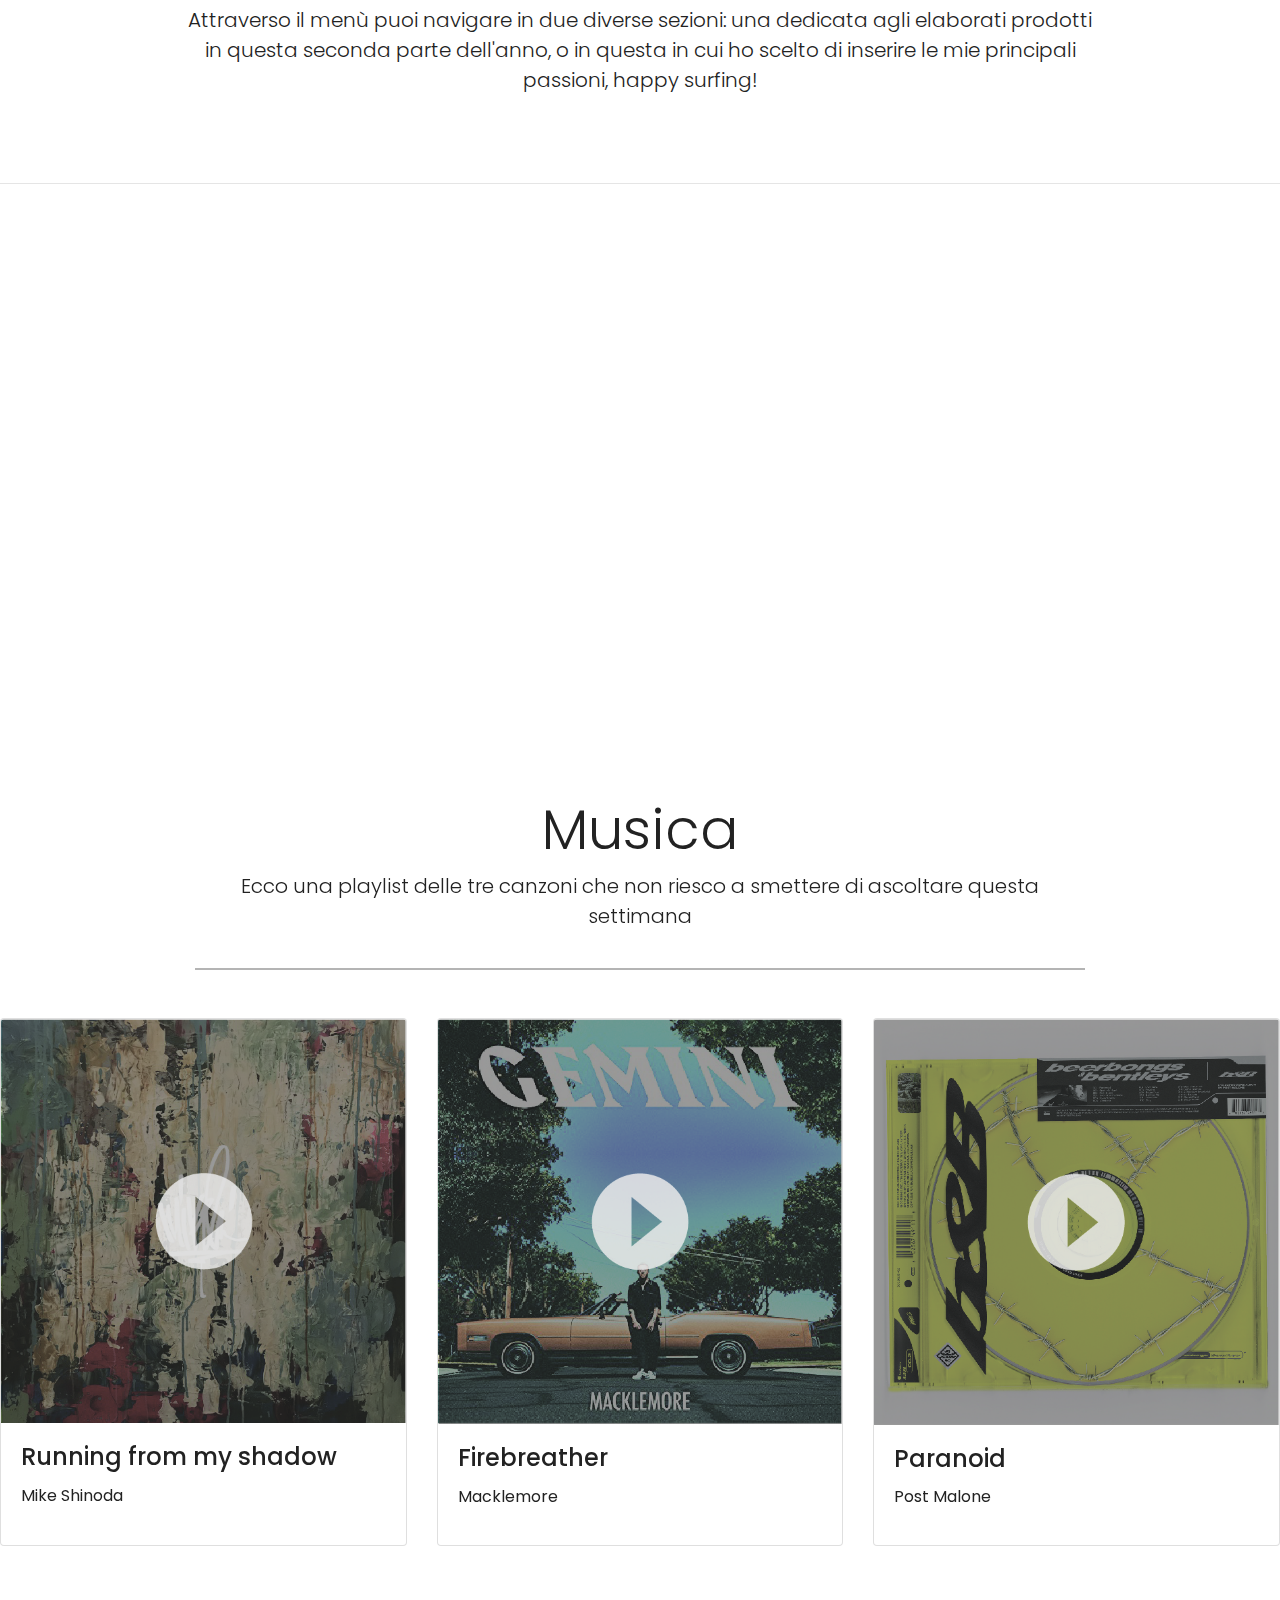
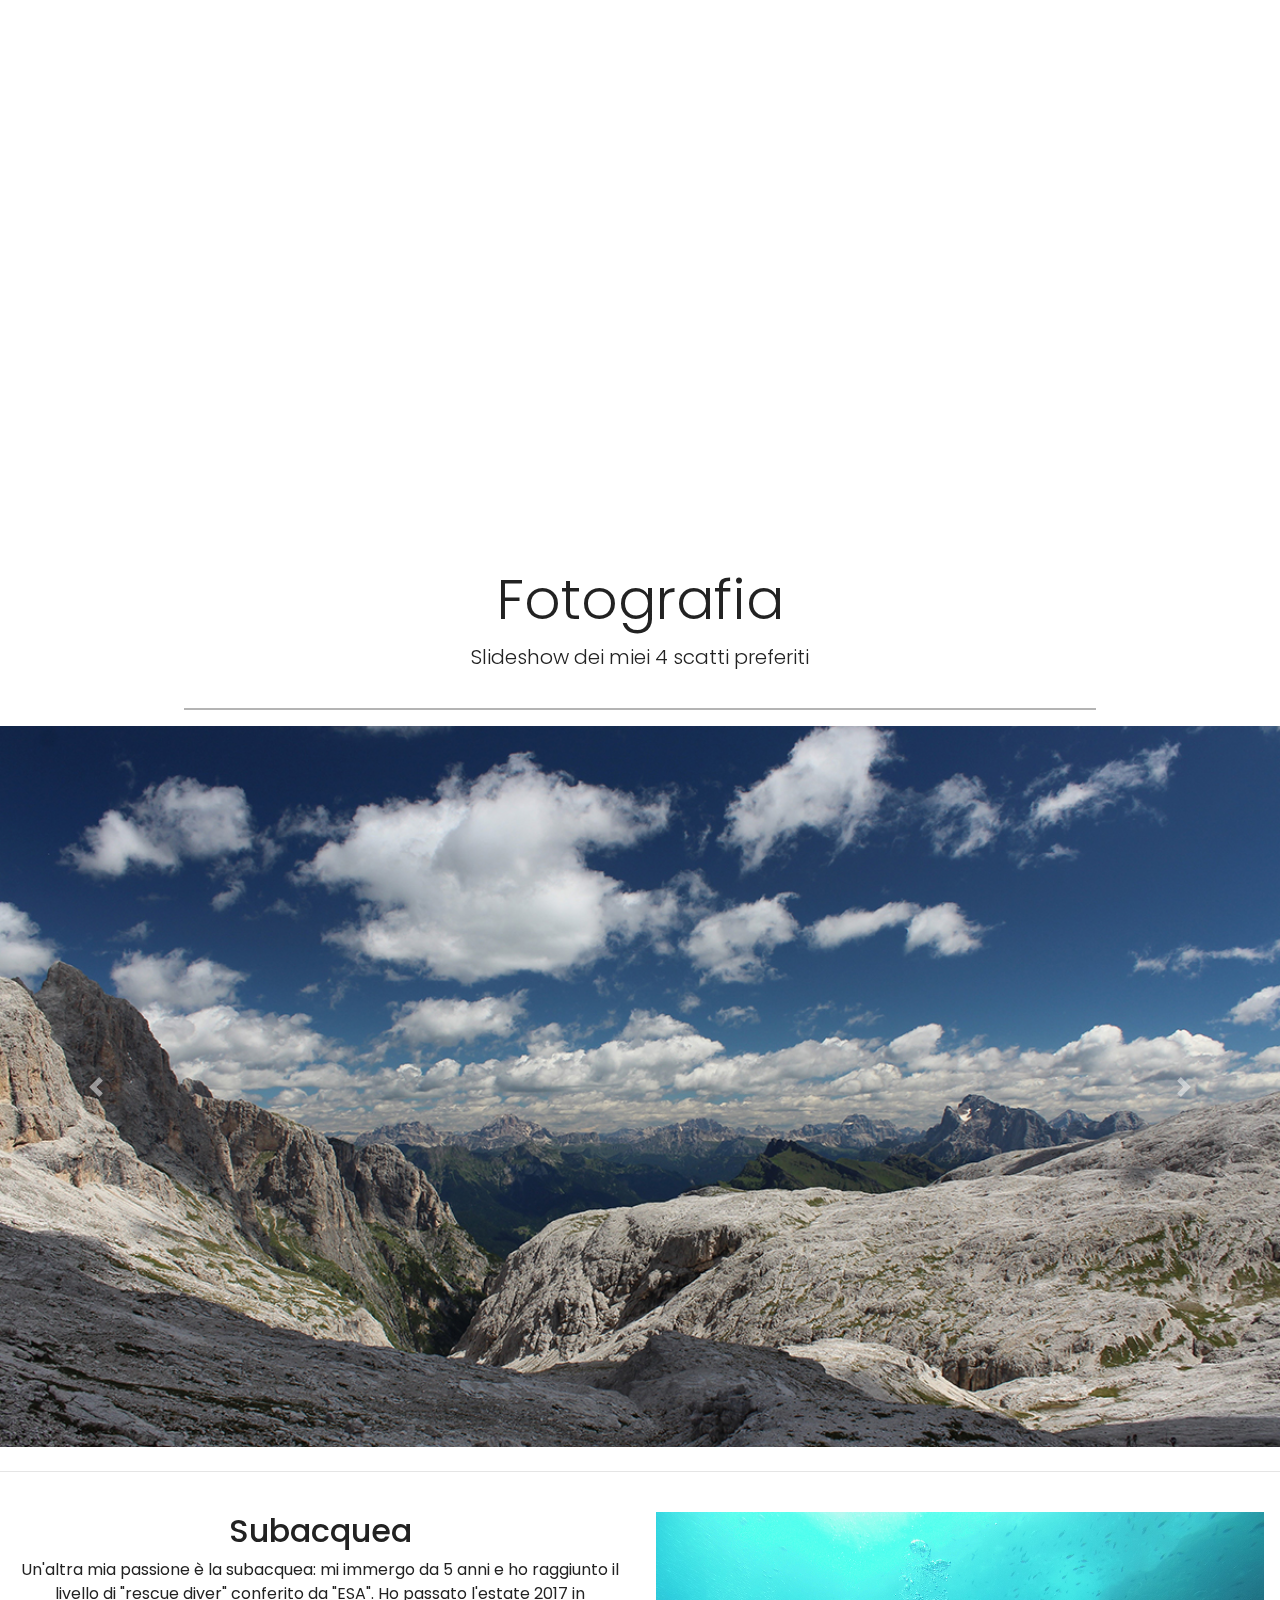
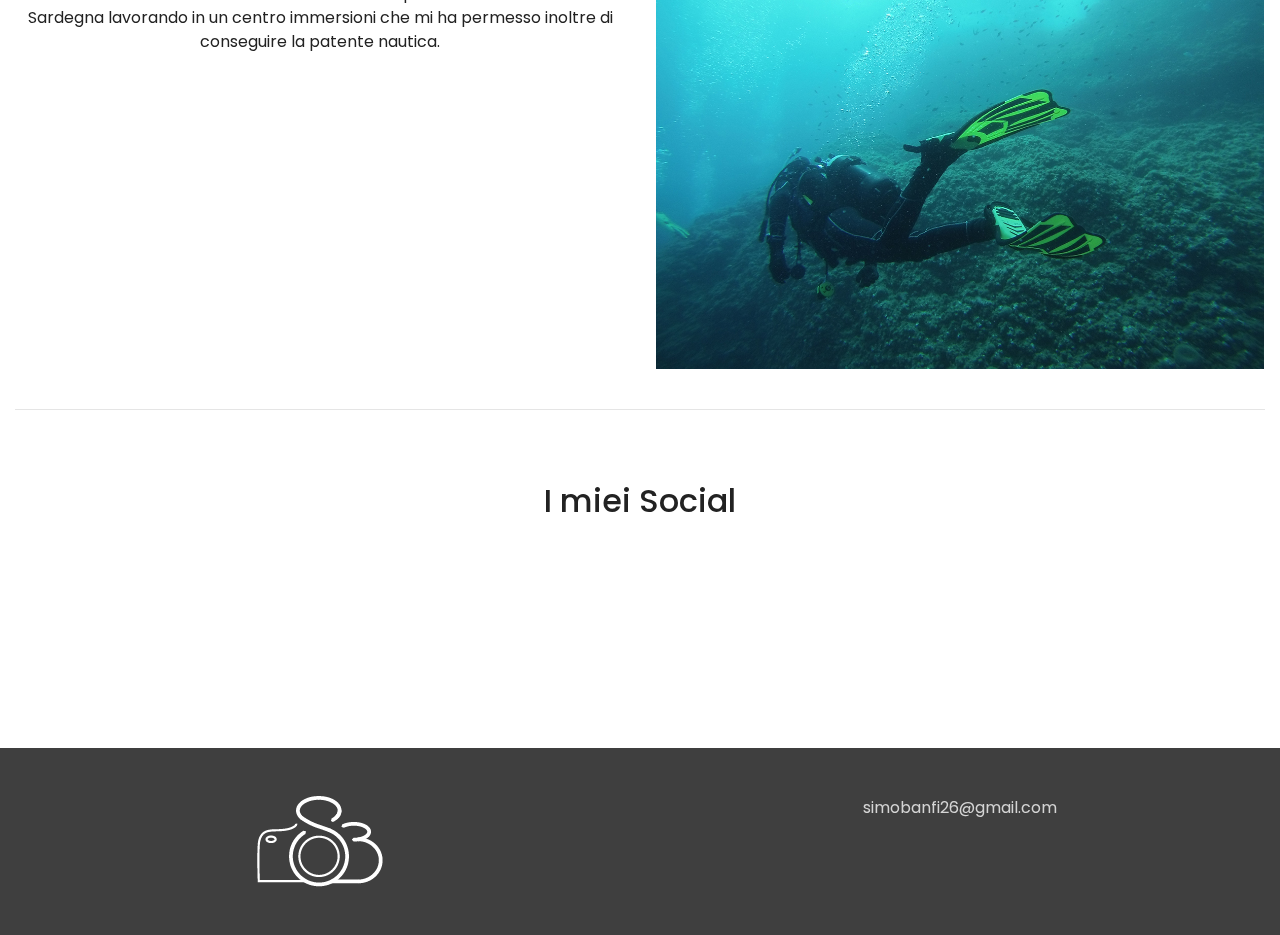
==== commit f4ad048c: "4.1" ====
--- a/index.html
+++ b/index.html
@@ -16,7 +16,7 @@
 <!-- Navigation -->
 <nav class="navbar navbar-expand-md navbar-light bg-light sticky-top">
  <div class="container-fluid">
-	<a class="navbar-brand" href="#"><img src="img/logonero.png" width="70" height="55"></a>
+	<a class="navbar-brand" href="#home"><img src="img/logonero.png" width="70" height="55"></a>
 	<button class="navbar-toggler" type="button" data-toggle="collapse"
 	data-target="#navbarResponsive">
 	 <span class="navbar-toggler-icon"></span>
@@ -24,33 +24,34 @@
 	<div class="collapse navbar-collapse" id="navbarResponsive">
 		<ul class="navbar-nav ml-auto">
 			<li class="nav-item">
-				<a class="nav-link" href="#">Home</a>
+				<a class="nav-link" href="#home">Home</a>
 			</li>
+			<li class="nav-item dropdown">
+				<a class="nav-link dropdown-toggle" href="#" id="navbarDropdown" role="button" data-toggle="dropdown" aria-haspopup="true" aria-expanded="false">
+					About
+				</a>
+				<div class="dropdown-menu" aria-labelledby="navbarDropdown">
+					<a class="dropdown-item" href="#musica">Musica</a>
+					<a class="dropdown-item" href="#fotografia">Fotografia</a>
+					<a class="dropdown-item" href="#subacquea">Subacquea</a>
+					<a class="dropdown-item" href="#contatti">Contatti</a>
+				</li>
 			<li class="nav-item">
-				<a class="nav-link" href="#">Progetti</a>
+				<a class="nav-link" href="index2.html">Progetti</a>
 			</li>
-			<li class="nav-item">
-				<a class="nav-link" href="#">Foto</a>
-			</li>
-			<li class="nav-item">
-				<a class="nav-link" href="#musica">Musica</a>
-			</li>
-			<li class="nav-item">
-				<a class="nav-link" href="#">Connect</a>
-			</li>
- </div>
+	</div>
 </nav>
 
 <!--- Cover -->
-<div class="cover">
-	<div class="cover-filter"></div>
+<a name="home"></a>
+ <div class="cover">
 	<div class="cover-caption">
 		<div class="cover-caption-copy">
 			<h1 class="display-2">Simone Banfi</h1>
 			<h2></h2>
 		</div>
 	</div>
-</div>
+ </div>
 
 <!--- Sezione Welcome -->
 <div class="container-fluid padding">
@@ -87,130 +88,155 @@
 	</div>
  </div>
 </div>
+<div class="container-fluid padding">
+ <div class="row welcome text-center">
+  <div class="col-12">
+	 <p class="lead">Attraverso il menù puoi navigare in due diverse sezioni:
+		 una dedicata agli elaborati prodotti in questa seconda parte dell'anno,
+		 o in questa in cui ho scelto di inserire le mie principali
+		 passioni, happy surfing!</p>
+  </div>
+ </div>
+</div>
 <hr class="my-4">
 
-<!--- Image Slider -->
-<div id="slides" class="carousel slide" data-ride="carousel">
- <ul class="carousel-indicators">
-	 <li data-target="#slides" data-slide-to="0"></li>
-	 <li data-target="#slides" data-slide-to="1"></li>
-	 <li data-target="#slides" data-slide-to="2"></li>
-	 <li data-target="#slides" data-slide-to="3"></li>
- </ul>
- <div class="carousel-inner">
- 	<div class="carousel-item active">
- 		<img src="img/sfondo.JPG">
- 	</div>
-	<div class="carousel-item">
-		<img src="img/sfondo2.jpg">
-	</div>
-	<div class="carousel-item">
-		<img src="img/sfondo3.jpg">
-	</div>
-	<div class="carousel-item">
-		<img src="img/sfondo4.jpg">
-	</div>
- </div>
-</div>
-<hr class="my-4">
-
-<!--- Sezione a 2 Colonne -->
-<div class="container-fluid padding">
-	<div class="row padding">
-		<div class="col-lg-6 text-center">
-			<h2>Non so ancora cosa dire</h2>
-			<p>Qualcosa mi verrà in mente</p>
-			<p>spero...</p>
-		</div>
-		<div class="col-lg-6">
-			<img src="img/2colonne.jpg" class="img-fluid">
-		</div>
-	</div>
-		<hr class="my-4">
-</div>
-
-
-<!--- Fixed background
+<!--- Fixed background -->
 <figure>
 	<div class="fixed-wrap">
 		<div id="fixed">
 		</div>
 	</div>
-</figure>  -->
-
-<!--- Emoji Section -->
-<button class="frase" data-toggle="collapse" data-target="#emoji">clicca per scoprire la frase della settimana</button>
- <div id="emoji" class="collapse">
-	<div class="container-fluid padding text-center">
-		<div class="row">
-<p>leggera come un volo di farfalla è la vita quando la felicità ti è vicina</p>
-		</div>
-	</div>
-</div>
-
+</figure>
+
+<!--- sezione Musica -->
 <a name="musica"></a>
-<div class="container-fluid padding">
+ <div class="container-fluid padding">
 	<div class="row welcome text-center">
 		<div class="col-12">
-			<h1 class="display-4">Playlist</h1>
-			<p class="lead">le tre canzoni che non riesco a smettere di ascoltare
-			in questa settimana</p>
+			<h1 class="display-4">Musica</h1>
+			<p class="lead">Ecco una playlist delle tre canzoni che non riesco a smettere di
+				ascoltare questa settimana</p>
 		</div>
 		<hr>
 	</div>
 </div>
 
-<!--- Cards canzoni -->
 <div class="card-deck padding">
   <div class="card">
-    <img class="card-img-top" src="img/cover1.jpg" alt="Card image cap">
-    <div class="card-body">
+    <img class="card-img-top" src="img/cover1.jpg" alt="Card image cap"  data-toggle="modal" data-target="#exampleModal">
+		  <div class="card-body">
       <h4 class="card-title">Running from my shadow</h4>
       <p class="card-text">Mike Shinoda</p>
-			<audio controls>
-			<source src="audio/audio1.mp3" type="audio/mpeg">
-		</audio>
+      <div class="modal fade" id="exampleModal" tabindex="-1" role="dialog" aria-labelledby="exampleModalLabel" aria-hidden="true">
+      <div class="modal-dialog" role="document">
+      <div class="modal-content">
+				<audio controls>
+				<source src="audio/audio1.mp3" type="audio/mpeg">
+			  </audio>
+       </div>
+      </div>
+     </div>
     </div>
    </div>
   <div class="card">
-    <img class="card-img-top" src="img/cover2.jpg" alt="Card image cap">
+    <img class="card-img-top" src="img/cover2.jpg" alt="Card image cap" data-toggle="modal" data-target="#exampleModa2">
     <div class="card-body">
       <h4 class="card-title">Firebreather</h4>
       <p class="card-text">Macklemore</p>
+      <div class="modal fade" id="exampleModa2" tabindex="-1" role="dialog" aria-labelledby="exampleModalLabe1" aria-hidden="true">
+      <div class="modal-dialog" role="document">
+      <div class="modal-content">
 			<audio controls>
 			<source src="audio/audio2.mp3" type="audio/mpeg">
 		</audio>
+	  </div>
+	  </div>
+	  </div>
     </div>
    </div>
   <div class="card">
-    <img class="card-img-top" src="img/cover3.jpg" alt="Card image cap">
+    <img class="card-img-top" src="img/cover3.jpg" alt="Card image cap" data-toggle="modal" data-target="#exampleModa3">
     <div class="card-body">
       <h4 class="card-title">Paranoid</h4>
       <p class="card-text">Post Malone</p>
+      <div class="modal fade" id="exampleModa3" tabindex="-1" role="dialog" aria-labelledby="exampleModalLabel" aria-hidden="true">
+      <div class="modal-dialog" role="document">
+      <div class="modal-content">
 			<audio controls>
 			<source src="audio/audio3.mp3" type="audio/mpeg">
 			</audio>
+     </div>
+	  </div>
+	 </div>
+	</div>
+ </div>
+</div>
+
+<!--- Fixed background -->
+<figure>
+	<div class="fixed-wrap">
+		<div id="fixed">
+		</div>
+	</div>
+</figure>
+
+<!--- sezione fotografia -->
+<a name="fotografia"></a>
+ 	<div class="row welcome text-center">
+		<div class="col-12">
+			<h1 class="display-4">Fotografia</h1>
+			<p class="lead">Slideshow dei miei 4 scatti preferiti</p>
+		</div>
+		<hr>
+	</div>
+</div>
+
+<div id="carouselExampleControls" class="carousel slide" data-ride="carousel">
+  <div class="carousel-inner">
+    <div class="carousel-item active ">
+      <img class="d-block w-100" src="img/sfondo.JPG" alt="First slide">
+    </div>
+    <div class="carousel-item">
+      <img class="d-block w-100" src="img/sfondo2.jpg" alt="Second slide">
+    </div>
+    <div class="carousel-item">
+      <img class="d-block w-100" src="img/sfondo3.jpg" alt="Third slide">
+    </div>
+		<div class="carousel-item">
+      <img class="d-block w-100" src="img/sfondo4.jpg" alt="Fourth slide">
     </div>
   </div>
-</div>
-
-<!--- Sezione a 2 Colonne -->
-<div class="container-fluid padding">
-	<div class="row padding">
-
+  <a class="carousel-control-prev" href="#carouselExampleControls" role="button" data-slide="prev">
+    <span class="carousel-control-prev-icon" aria-hidden="true"></span>
+    <span class="sr-only">Previous</span>
+  </a>
+  <a class="carousel-control-next" href="#carouselExampleControls" role="button" data-slide="next">
+    <span class="carousel-control-next-icon" aria-hidden="true"></span>
+    <span class="sr-only">Next</span>
+  </a>
+</div>
+<hr class="my-4">
+
+<!--- Sezione Subacquea -->
+<a name="subacquea"></a>
+<div class="container-fluid padding">
+	<div class="row">
+		<div class="col-lg-6 text-center">
+			<h2 "display-4">Subacquea</h2>
+			<p>Un'altra mia passione è la subacquea: mi immergo da 5 anni e ho
+			raggiunto il livello di "rescue diver" conferito da "ESA". Ho passato
+			l'estate 2017 in Sardegna lavorando in un centro immersioni che mi ha
+			permesso inoltre di	conseguire la patente nautica.</p>
+	 </div>
 		<div class="col-lg-6">
-			<img src="img/2colonne2.JPG" class="img-fluid">
-		</div>
-		<div class="col-lg-6 text-center">
-			<h2>non so ancora cosa dire</h2>
-			<p>qualcosa mi verrà in mente</p>
-			<p>spero...</p>
+			<img src="img/sub.jpg" class="img-fluid">
 		</div>
 	</div>
 	<hr class="my-4">
 </div>
 
 <!--- Social -->
+<a name="contatti"></a>
 <div class="container-fluid padding">
 	<div class="row text-center padding">
 		<div class="col-12">
--- a/style.css
+++ b/style.css
@@ -7,9 +7,6 @@
  }
 
 /*--- correzioni navbar --*/
-.navbar{
-  padding: .8rem;
-}
 .navbar-nav li{
   padding-right: 10px;
 }
@@ -19,13 +16,12 @@
 
 /*--- correzioni cover --*/
 .cover{
-  height:90%;
+  height:100%;
 	background-image: url("img/pp.png");
 	background-size: cover;
 	background-position: center center;
 	position:relative;
   }
-.cover-filter{ background: #000; width:100%; height:100%; position: absolute; z-index: 0; opacity: 0.3; }
 .cover-caption{ display: table; height: 100%; width:100%; position: relative; z-index:1; padding: 0 20px}
 .cover-caption-copy{ display: table-cell; vertical-align: middle; text-align: center; color:#fff; }
 
@@ -57,36 +53,16 @@
   margin: 1rem;
  }
 
- /*--- correzioni carousel foto --*/
-.carousel-inner img{
-  width: 100%;
-
-}
-.carousel-caption{
-  position: absolute;
-  top: 50%;
-  transform: translateY(-50%);
-}
-.carousel-caption h1{
-  font-size: 500%;
-  text-transform: uppercase;
-}
-.carousel-caption h3{
-  font-size: 200%;
-  font-weight: 500;
-  padding-bottom: 1rem;
-}
-
 .padding {
   padding-bottom: 2rem;
 }
 
-.frase{
-  background-color: #2163af;
-  color: white;
-  width: 100%;
-  height: 50px;
-  margin-bottom: 2rem;
+/*--- correzioni modal musica --*/
+.modal-content {
+  width: 303px;
+  height: 57px;
+  padding: 0px;
+  border-radius: 28px;
 }
 
 /*--- correzioni sezione social --*/
@@ -109,13 +85,12 @@
   color: #d5d5d5;
 }
 
-/*--- correzioni navbar --*/
+/*--- correzioni Footer --*/
 footer{
   background-color: #3f3f3f;
   color: #d5d5d5;
   padding-top: 2rem;
 }
-
 
 
 
@@ -127,20 +102,6 @@
  }
   }
 @media (max-width: 768px) {
-  .carousel-caption{
-    top: 45%;
-  }
-  .carousel-caption h1{
-    font-size: 350%;
-  }
-  .carousel-caption h3{
-    font-size: 140%;
-    font-weight: 400;
-    padding-bottom: .2rem;
-  }
-  .carousel-caption .btn{
-    font-size: 95%;
-  }
   .display-4 {
     font-size: 200%;
   }
@@ -150,21 +111,6 @@
   }
 }
 @media (max-width: 576px) {
-  .carousel-caption{
-    top: 40%;
-  }
-  .carousel-caption h1{
-    font-size: 250%;
-  }
-  .carousel-caption h3{
-    font-size: 110%;
-  }
-  .carousel-caption .btn{
-    font-size: 90%;
-  }
-  .carousel-indicators{
-    display: none;
-  }
   .display-4 {
     font-size: 160%;
   }
@@ -173,7 +119,6 @@
     padding: .7rem;
   }
 }
-
 
 /*---Firefox Bug Fix --*/
 .carousel-item {
@@ -212,32 +157,10 @@
           transform: translateZ(0);
   will-change: transform;
 }
-
-overlay {
-    background: rgba(64, 35, 97, 0.9);
-    height: 100%;
-    left: 0;
-    opacity: 0;
-    position: absolute;
-    top: 0;
-    width: 100%;
-    -moz-transition: opacity, 0.3s;
-    -o-transition: opacity, 0.3s;
-    -webkit-transition: opacity, 0.3s;
-    transition: opacity, 0.3s; }
-  .work .overlay-caption {
-    position: absolute;
-    text-align: center;
-    top: 50%;
-    width: 100%;
-    -moz-transform: translateY(-50%);
-    -ms-transform: translateY(-50%);
-    -webkit-transform: translateY(-50%);
-    transform: translateY(-50%); }
-
-
-
-
+/*--- Bootstrap Padding Fix --*/
+[class*="col-"] {
+    padding: 1rem;
+}
 /*
 Extra small (xs) devices (portrait phones, less than 576px)
 No media query since this is the default in Bootstrap
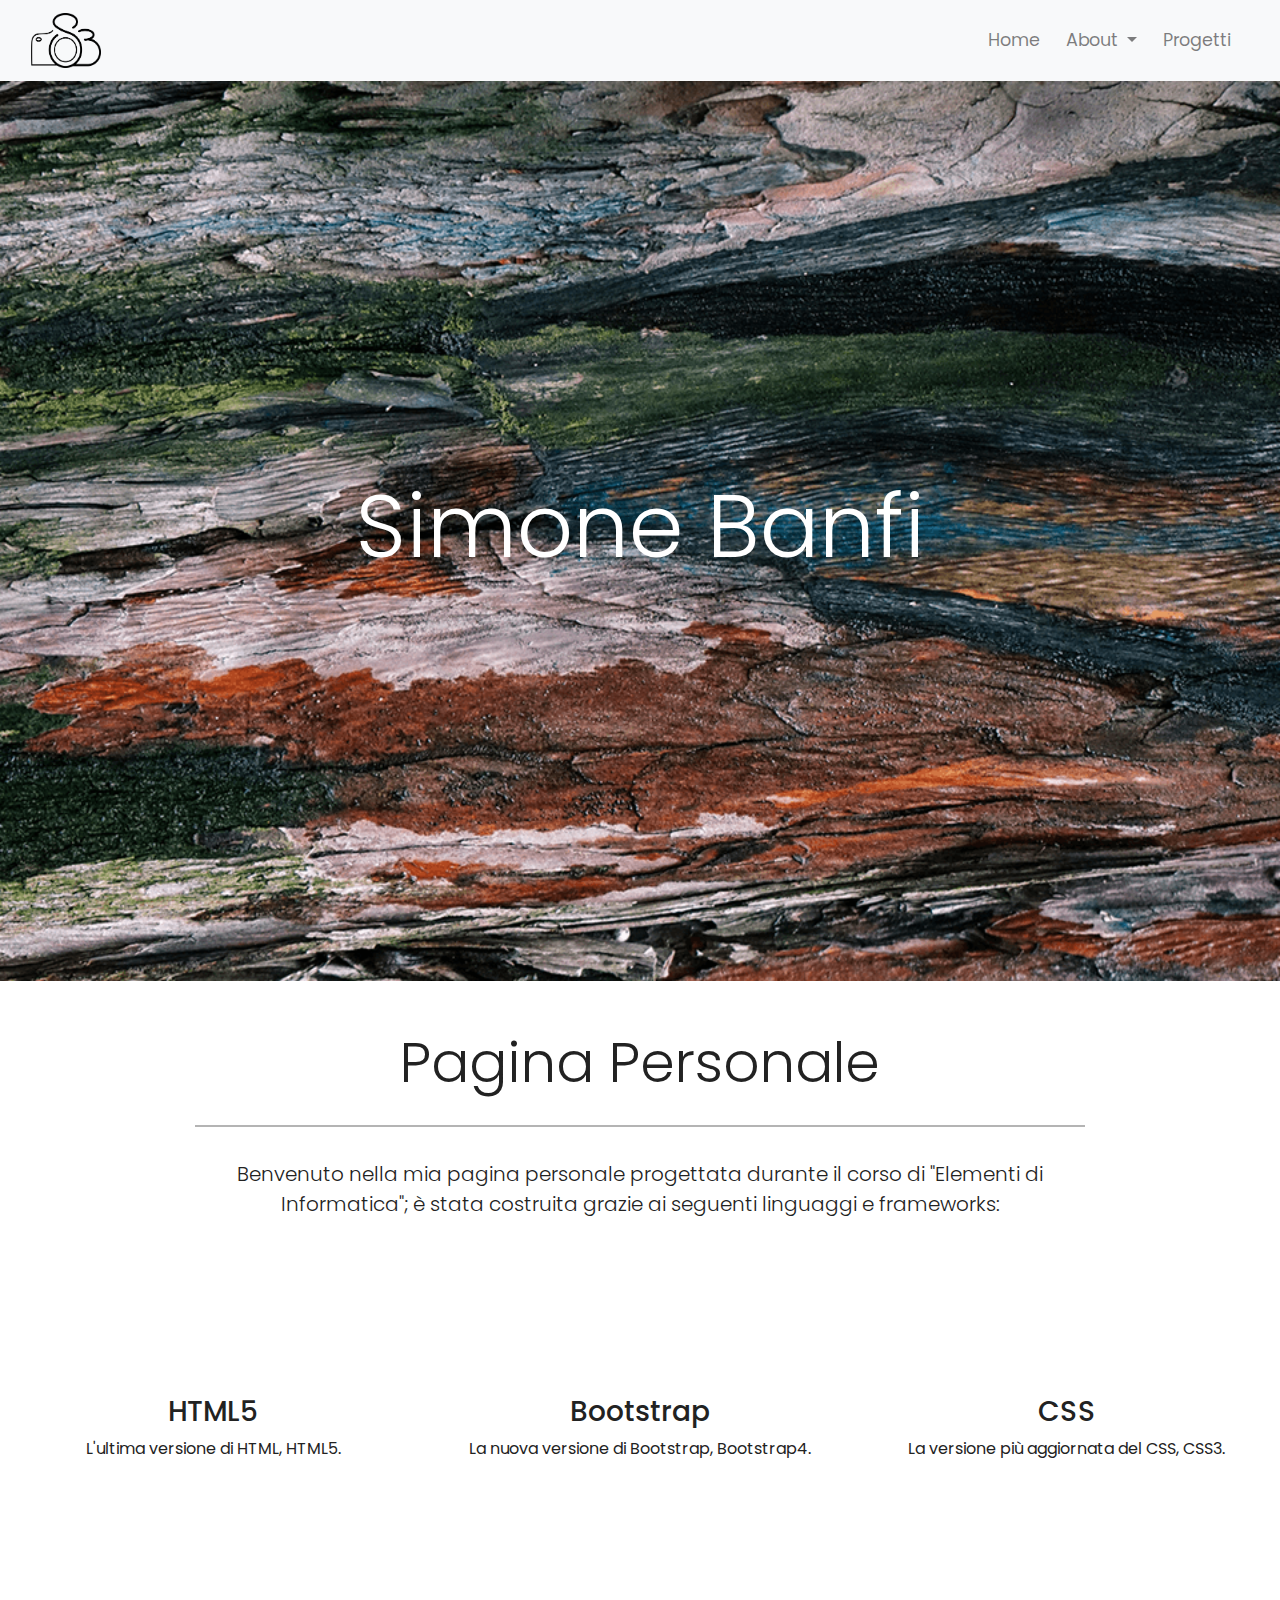
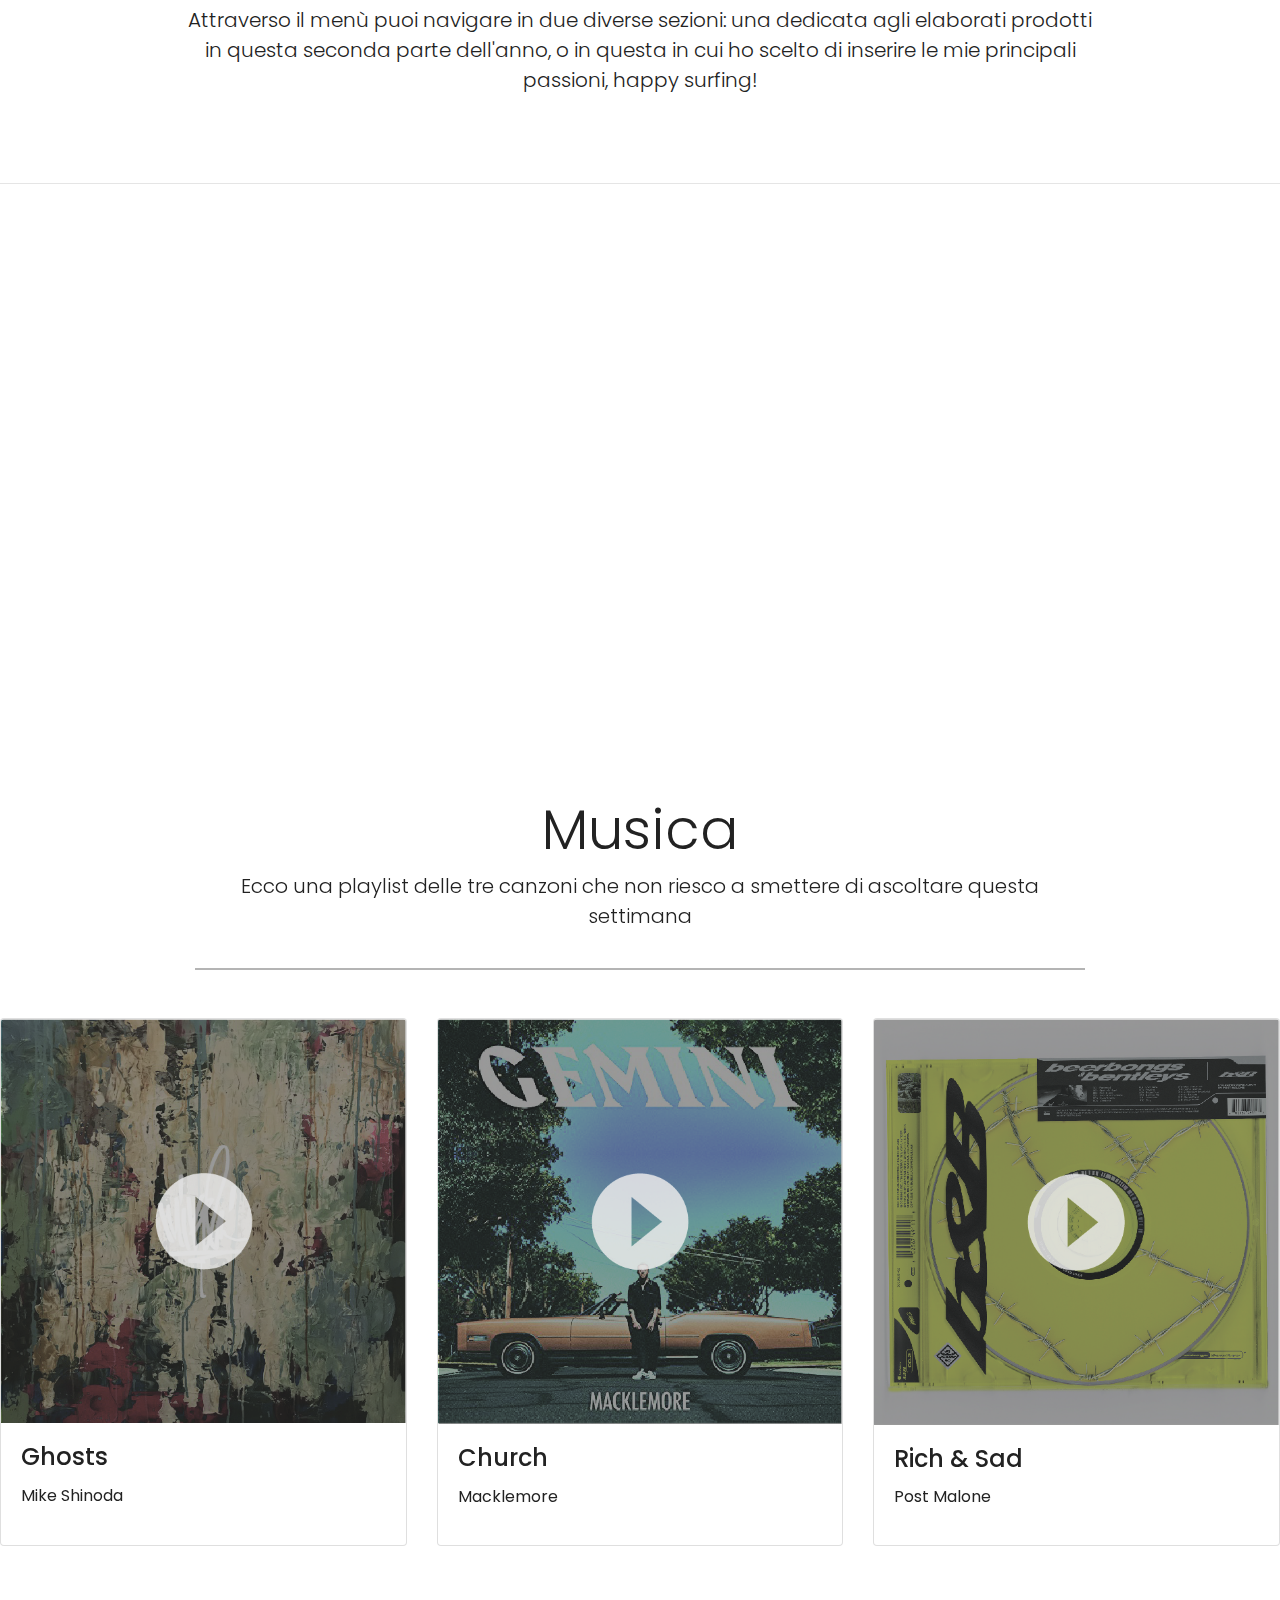
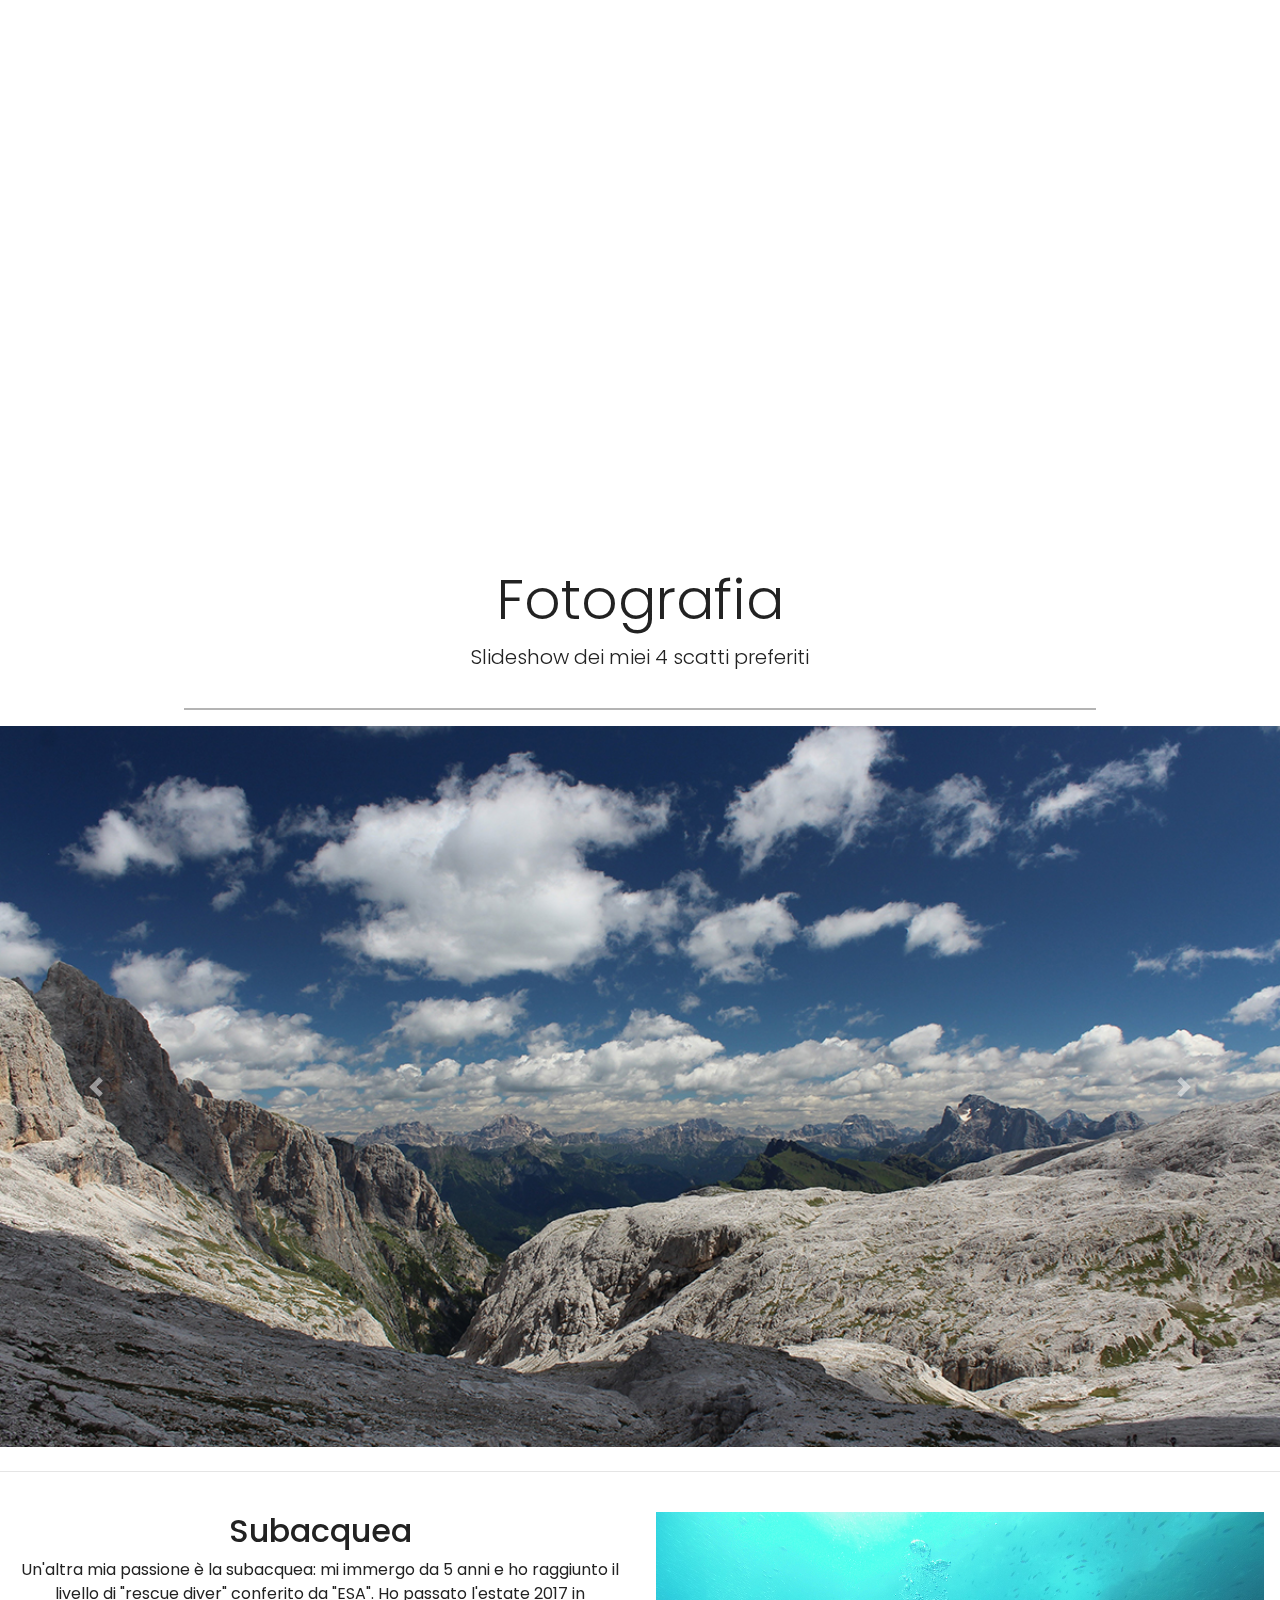
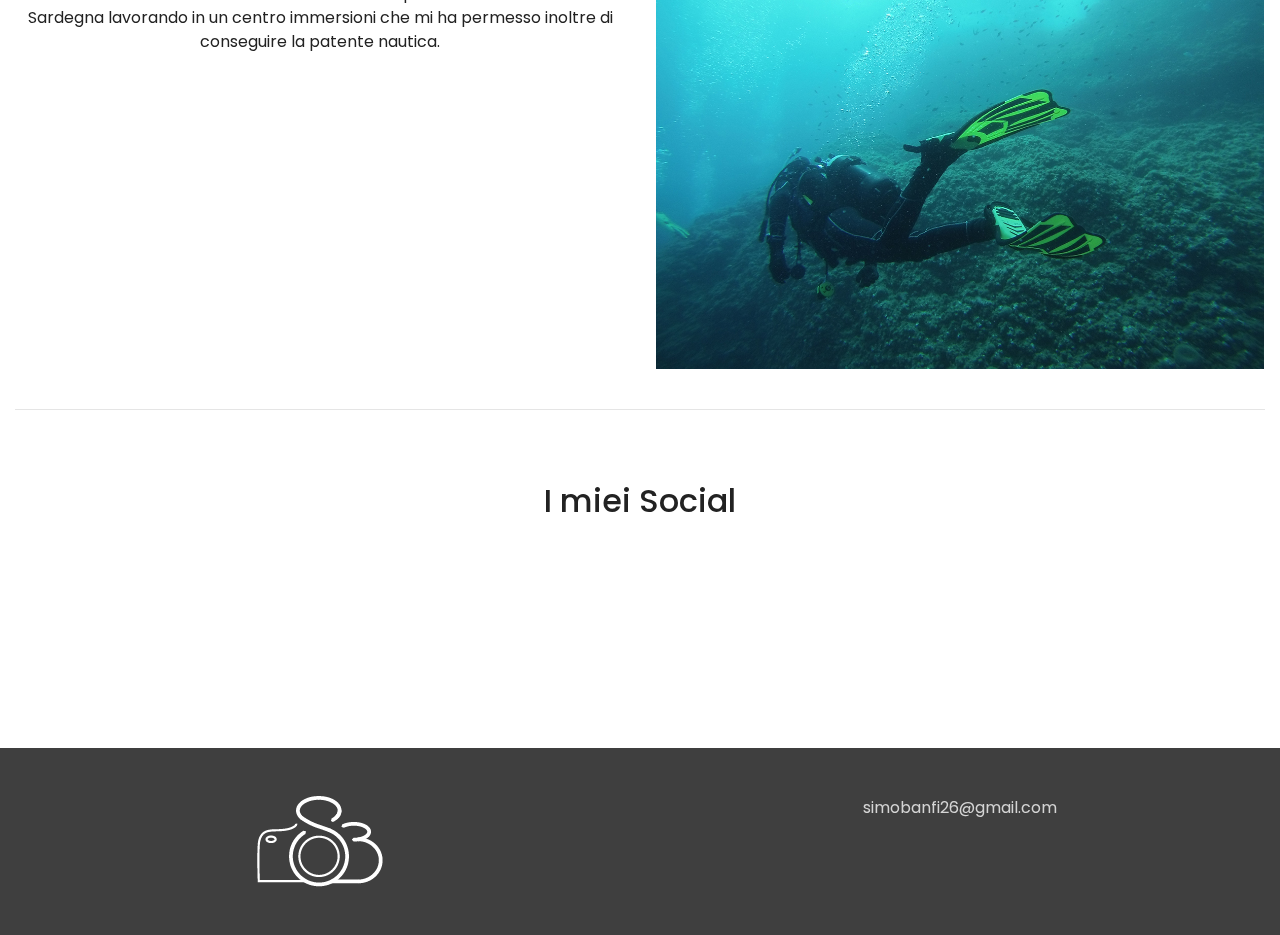
==== commit 30a85e90: "5.1" ====
--- a/index.html
+++ b/index.html
@@ -125,7 +125,7 @@
   <div class="card">
     <img class="card-img-top" src="img/cover1.jpg" alt="Card image cap"  data-toggle="modal" data-target="#exampleModal">
 		  <div class="card-body">
-      <h4 class="card-title">Running from my shadow</h4>
+      <h4 class="card-title">Ghosts</h4>
       <p class="card-text">Mike Shinoda</p>
       <div class="modal fade" id="exampleModal" tabindex="-1" role="dialog" aria-labelledby="exampleModalLabel" aria-hidden="true">
       <div class="modal-dialog" role="document">
@@ -141,7 +141,7 @@
   <div class="card">
     <img class="card-img-top" src="img/cover2.jpg" alt="Card image cap" data-toggle="modal" data-target="#exampleModa2">
     <div class="card-body">
-      <h4 class="card-title">Firebreather</h4>
+      <h4 class="card-title">Church</h4>
       <p class="card-text">Macklemore</p>
       <div class="modal fade" id="exampleModa2" tabindex="-1" role="dialog" aria-labelledby="exampleModalLabe1" aria-hidden="true">
       <div class="modal-dialog" role="document">
@@ -157,7 +157,7 @@
   <div class="card">
     <img class="card-img-top" src="img/cover3.jpg" alt="Card image cap" data-toggle="modal" data-target="#exampleModa3">
     <div class="card-body">
-      <h4 class="card-title">Paranoid</h4>
+      <h4 class="card-title">Rich & Sad</h4>
       <p class="card-text">Post Malone</p>
       <div class="modal fade" id="exampleModa3" tabindex="-1" role="dialog" aria-labelledby="exampleModalLabel" aria-hidden="true">
       <div class="modal-dialog" role="document">
